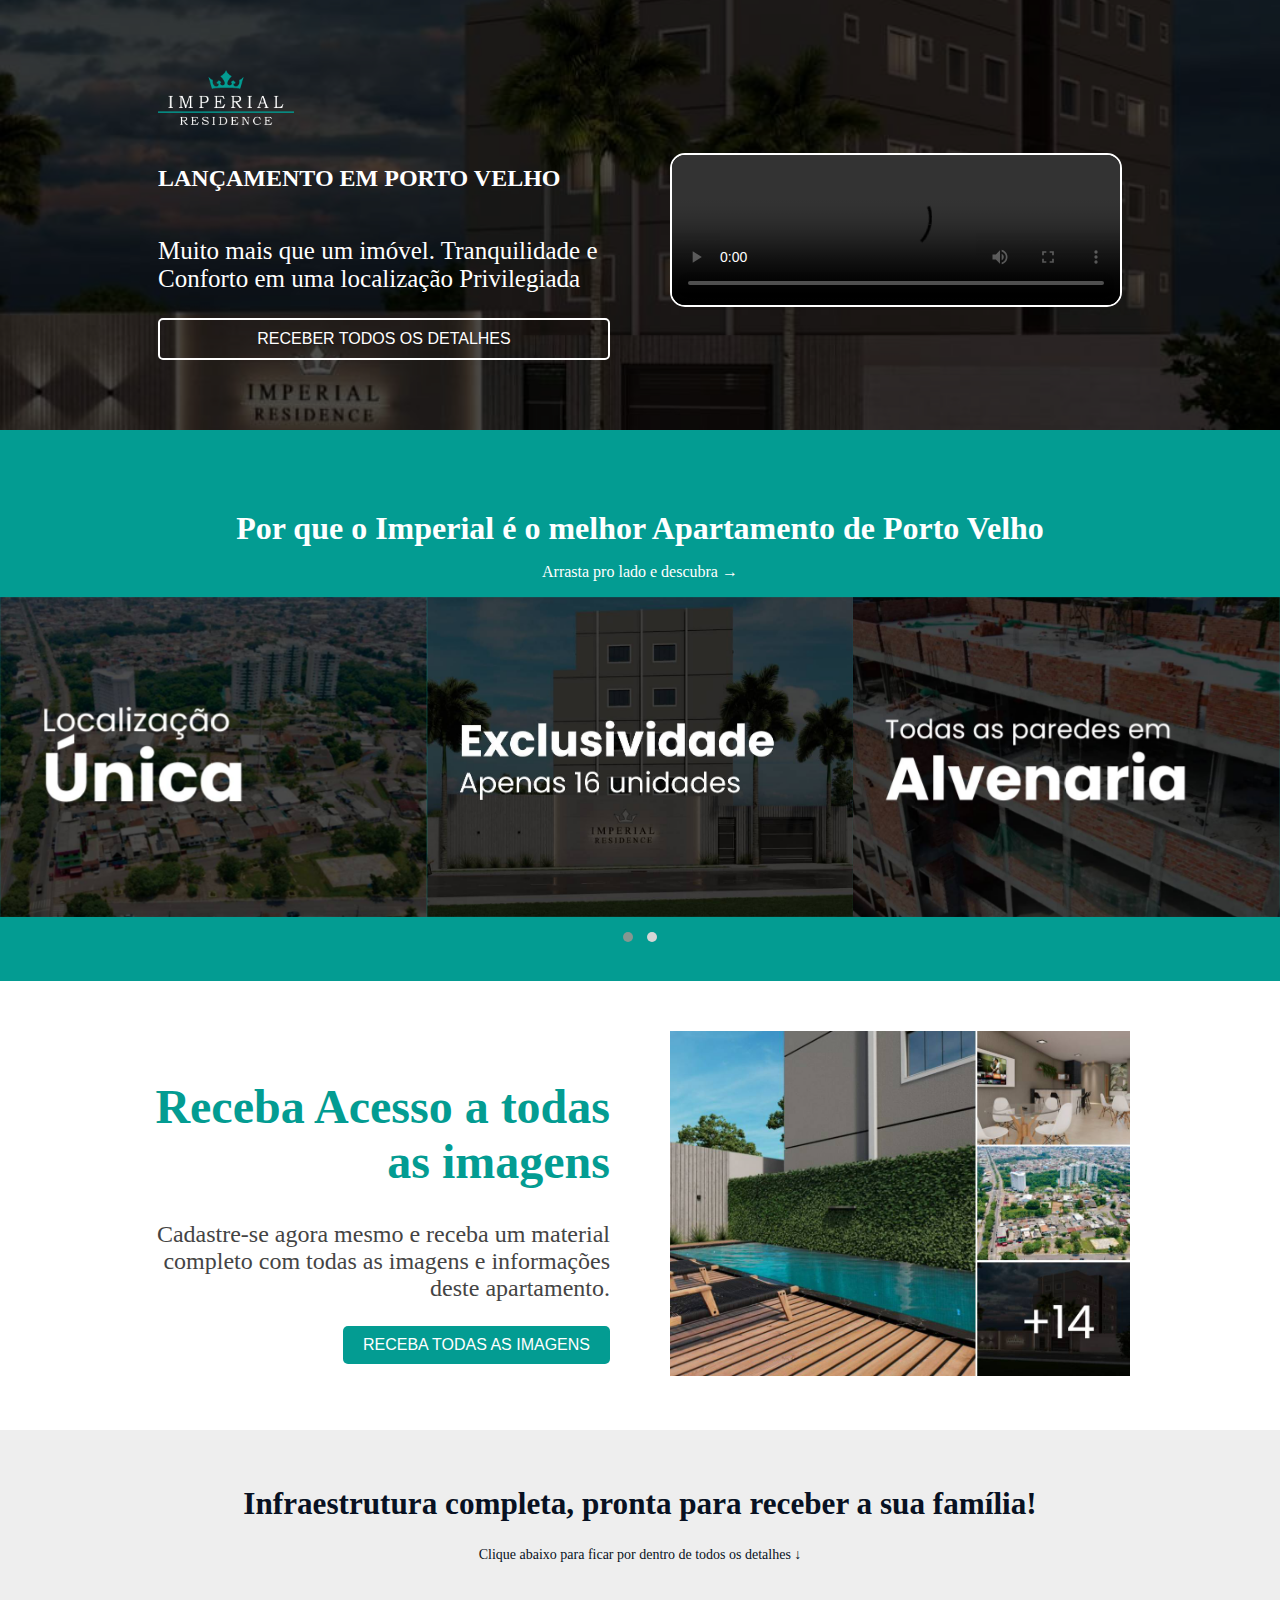
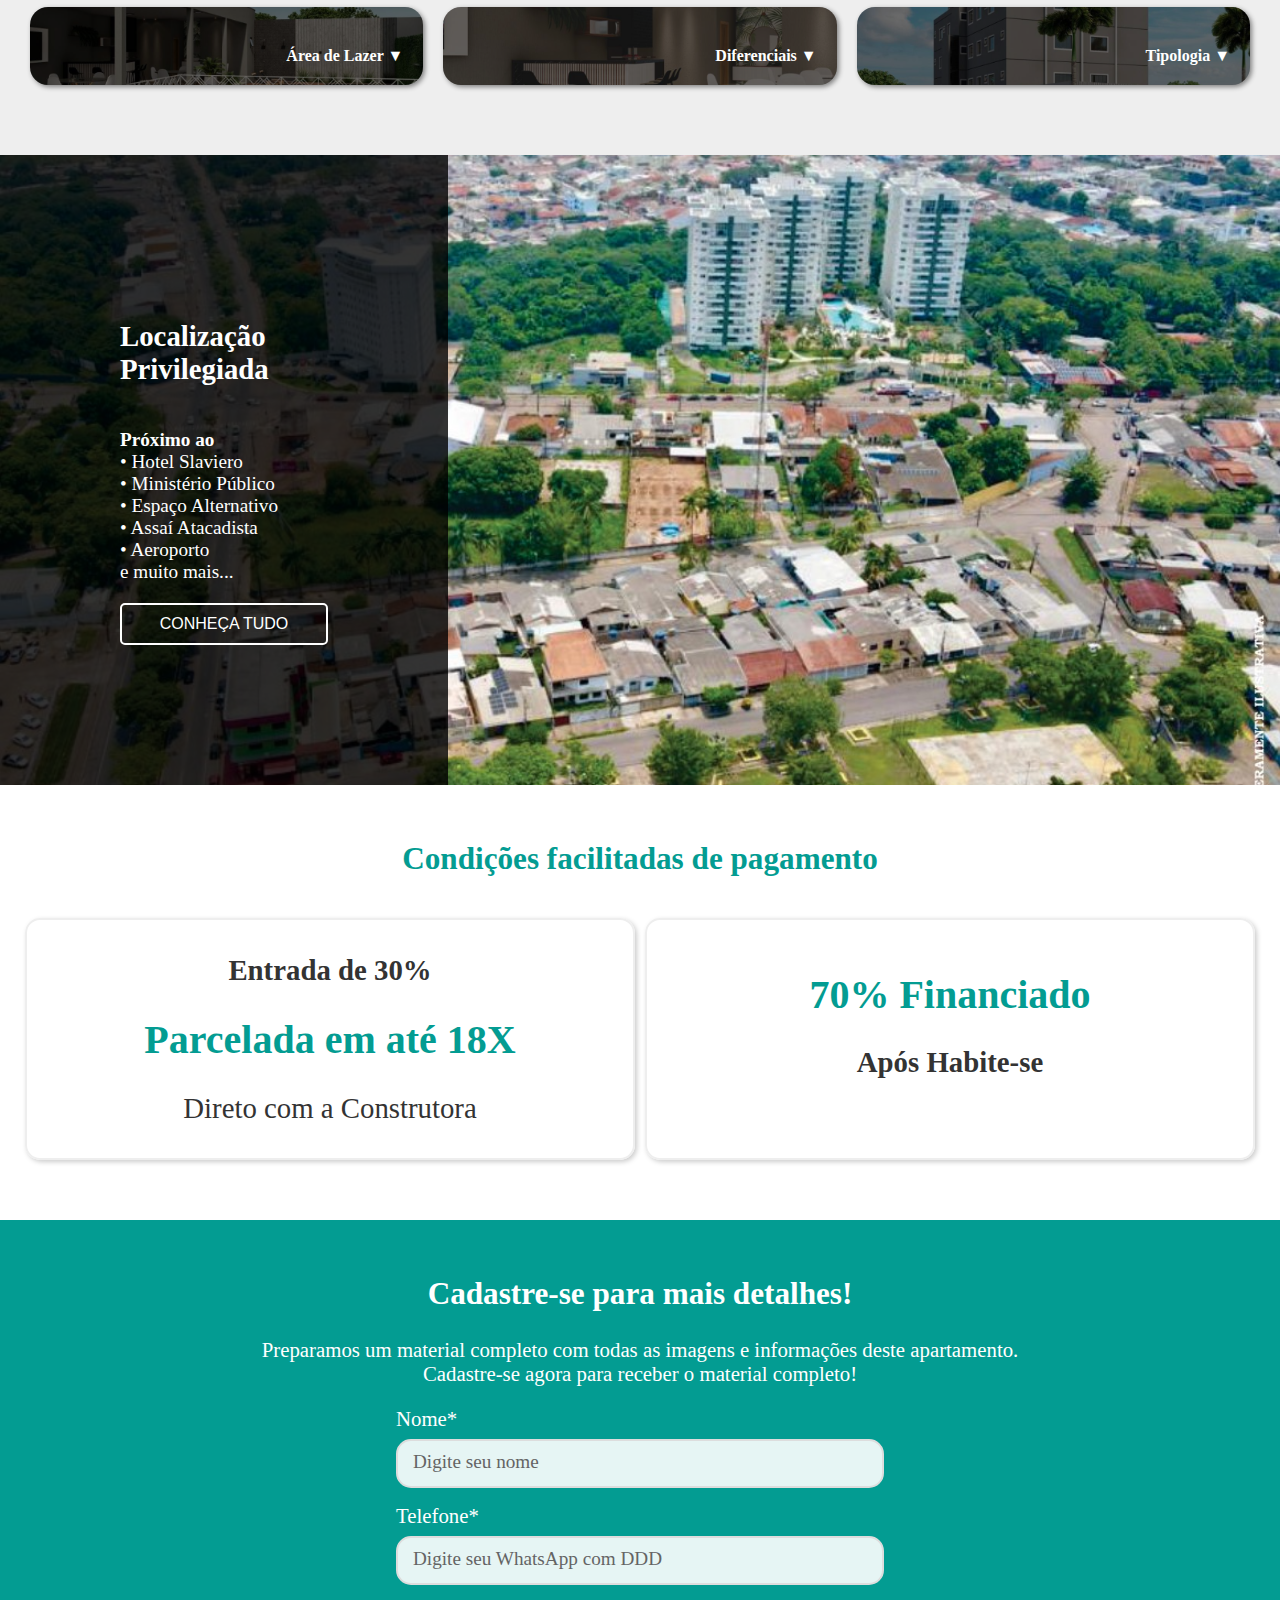
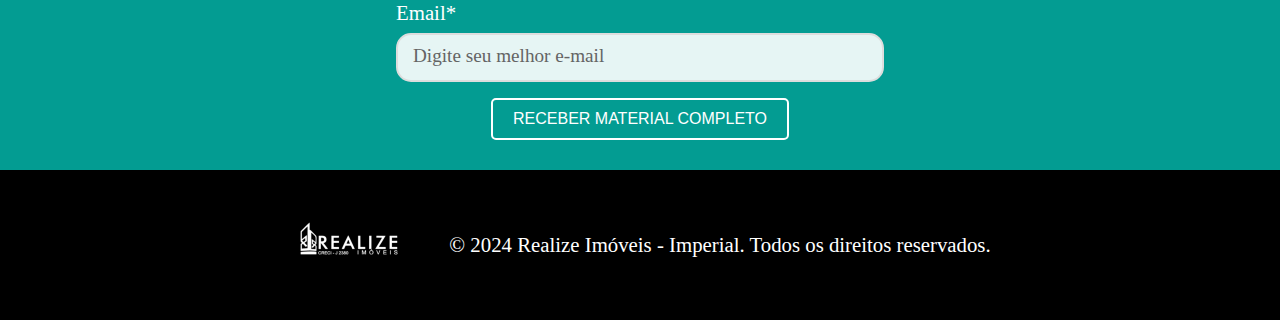
==== index.html @ da7aa7c2 "Add files via upload" ====
<!DOCTYPE html>
<html lang="pt_br">
  <head>
    <title>Realize Imóveis - Imperial</title>
    <meta charset="UTF-8" />
    <meta name="viewport" content="width=device-width" />
    <!--
      Need a visual blank slate?
      Remove all code in `styles.css`!
    -->
    <link rel="stylesheet" href="styles.css" />
    <script type="module" src="script.js"></script>
    <meta name="viewport" content="width=device-width, initial-scale=1.0">
    <link rel="stylesheet" href="styles.css">
    <link rel="stylesheet" href="https://cdnjs.cloudflare.com/ajax/libs/font-awesome/6.0.0-beta3/css/all.min.css">
    <link rel="stylesheet" href="https://cdnjs.cloudflare.com/ajax/libs/OwlCarousel2/2.3.4/assets/owl.carousel.min.css";>
    <link rel="stylesheet" href="https://cdnjs.cloudflare.com/ajax/libs/OwlCarousel2/2.3.4/assets/owl.theme.default.min.css";>
      <link rel="icon" href="imagens/favicon.png" type="image/png">
      
<!-- Meta Pixel Code -->
<script>
!function(f,b,e,v,n,t,s)
{if(f.fbq)return;n=f.fbq=function(){n.callMethod?
n.callMethod.apply(n,arguments):n.queue.push(arguments)};
if(!f._fbq)f._fbq=n;n.push=n;n.loaded=!0;n.version='2.0';
n.queue=[];t=b.createElement(e);t.async=!0;
t.src=v;s=b.getElementsByTagName(e)[0];
s.parentNode.insertBefore(t,s)}(window, document,'script',
'https://connect.facebook.net/en_US/fbevents.js');
fbq('init', 'PIXEL_ID');
fbq('track', 'PageView');
</script>
<noscript><img height="1" width="1" style="display:none"
src="https://www.facebook.com/tr?id=PIXEL_ID&ev=PageView&noscript=1"
/></noscript>
<!-- End Meta Pixel Code -->


  </head>
  <body>
    <header class="header">
      <div class="headerfundo">
      <div class="headercontent">
        <img class="logo" src="imagens/logo.png">
   <h2 style="font-family: 'calibri'; color: white;">LANÇAMENTO EM PORTO VELHO</h2>
   <p style="font-family: 'calibri'; font-size: 25px; color: white;">Muito mais que um imóvel. Tranquilidade e Conforto em uma localização Privilegiada</p>
   <button id="scrollButton" class="tipo1">RECEBER TODOS OS DETALHES</button>
    </div>
    <div class="headercontent">
      <video controls>
      <source src="imagens/video.mp4" type="video/mp4">
  </video>
    </div>
</div>
    </header>

<!--CARROSSEL DE IMAGENS-->
<section class="diferenciais">
  <h1 style="margin: 0px 30px;">Por que o Imperial é o melhor Apartamento de Porto Velho</h1>
  <p>Arrasta pro lado e descubra →</p>
  <div class="owl-carousel owl-theme">
    <div class="item"><img src="imagens/slide1.jpg" alt="Imagem 1"></div>
    <div class="item"><img src="imagens/slide2.jpg" alt="Imagem 2"></div>
    <div class="item"><img src="imagens/slide3.jpg" alt="Imagem 3"></div>
    <div class="item"><img src="imagens/slide4.jpg" alt="Imagem 4"></div>
    <div class="item"><img src="imagens/slide5.jpg" alt="Imagem 5"></div>
    <div class="item"><img src="imagens/slide6.jpg" alt="Imagem 6"></div>
  </div>
</section>

<script src="https://code.jquery.com/jquery-3.6.0.min.js"></script>
<script src="https://cdnjs.cloudflare.com/ajax/libs/OwlCarousel2/2.3.4/owl.carousel.min.js"></script>
<script>
    $(document).ready(function(){
        $('.owl-carousel').owlCarousel({
            loop: true,
            margin: 0,
            nav: false,
            autoplay: true,
            autoplayTimeout: 3000,
            responsive: {
                0: {
                    items: 1
                },
                600: {
                    items: 2
                },
                1000: {
                    items: 3
                }
            }
        });
    });
</script>
<!--GALERIA COM TEXTO-->
    <section class="colunas" id="galeria">
      <div class="coluna1">
      <h1 style="color: #039C92;">Receba Acesso a todas as imagens</h2>
      <p>Cadastre-se agora mesmo e receba um material completo com todas as imagens e informações deste apartamento.
</p>
      <button id="scrollButton2" class="tipo2">RECEBA TODAS AS IMAGENS</button>
      </div>
      <div class="coluna2">
        <img src="imagens/gallery.jpg">
      </div>
    </section>
    <section class="blocos" id="blocos">
      <h2 style="color: #081122;">Infraestrutura completa, pronta para receber a sua família!</h2>
      <p style="font-size:14px;  padding: 0px 30px; color: #081122;">Clique abaixo para ficar por dentro de todos os detalhes ↓</p>
      <div class="colunas">
        <div class="colunax1">
          <button class="toggle-button" onclick="toggleContent()">Área de Lazer ▼</button>
        <div class="conteudo" id="conteudo">
        <p>
          • Piscina com Cascata<br>
          • Churrasqueira<br>
          • Área de Convivência<br>
        </p>
        </div>
        </div>
        <div class="colunax2">
          <button class="toggle-button2" onclick="toggleContent2()">Diferenciais ▼</button>
          <div class="conteudo2" id="conteudo2">
          <p>
            • Acabamento Superior<br>
            • Porcelanato em todos os Ambientes<br>
            • Iluminação Interna completa 100% em LED<br>
            • Infraestrutura para SPLIT<br>
            • Todas as paredes em Alvenaria<br>
            • Forro de Gesso Rebaixado com Tabica em todos os ambientes do Apartamento<br>
            • Elevador
          </p>
          </div>
        </div>
        <div class="colunax3">
          <button class="toggle-button3" onclick="toggleContent3()">Tipologia ▼</button>
          <div class="conteudo3" id="conteudo3">
          <p><b>• 02 Apartamentos Gardem</b><br>
            de 96,25 m² a 105,68 m²<br>
            02 Quartos sendo 01 Suíte<br>
            Área Externa Privativa<br><br>
            <b>• 12 Apartamentos Tipo</b><br>
            com 74,9 m²<br>
            02 Quartos sendo 01 Suíte<br><br>
            <b>• 02 Apartamentos na Cobertura</b><br>
            com 149,8 m²<br>
            03 Suítes sendo 01 Suíte Master com Closet<br>
            Home Office<br><br>
            • Sala Ampla, Banheiro Social, Cozinha e Área de Serviço.

          </p>
          </div>
          </div>
      </div>
      </div>
    </section>
    
  <section class="map">
    <div class="mapdiv">
    <h2> Localização Privilegiada</h2>
    <p><b>Próximo ao</b><br>
• Hotel Slaviero<br>
• Ministério Público<br>
• Espaço Alternativo<br>
• Assaí Atacadista<br>
• Aeroporto<br>
e muito mais...</p>
    <button id="scrollButton3" class="tipo1">CONHEÇA TUDO</button>
    </div>
  </section>
 <section id="valores">
  <h2 style="color: #039C92; padding: 0px 40px;"> Condições facilitadas de pagamento</h2>
  <div class="valoresdiv">
    <div class="valorescol">
      <p style="padding-bottom: 0px;"><b>Entrada de 30%</b></p>
      <p class="preço" style="font-weight: bold; font-size: 40px; margin: 0px 0px 0px 0px; color: #039C92;">Parcelada em até 18X</p>
      <p>Direto com a Construtora</p>
    </div>
    <div class="valorescol">
      <p class="preço" style="font-weight: bold; font-size: 40px; margin: 0px 0px 0px 0px; color: #039C92;">70% Financiado</p>
      <p><b>Após Habite-se</b></p>
    </div>
 </section>
 </section>
  <section id="cadastro">
    <h2 style="color: white; font-family: 'calibri';">Cadastre-se para mais detalhes!</h2>
    <p style="color: white;">Preparamos um material completo com todas as imagens e informações deste apartamento.<br>
    Cadastre-se agora para receber o material completo!</p>
    <div class="cadastrodiv1">
    <div class="cadastrodiv">
    <form class="SUNFLOWER" action="Obrigado.html">
      <!-- Campo Nome -->
      <label for="nome">Nome*</label>
      <input type="text" id="nome" name="form_fields[name]" required placeholder="Digite seu nome">
  
      <!-- Campo Telefone -->
      <label for="telefone">Telefone*</label>
      <input type="tel" id="telefone" name="form_fields[phone]" pattern="[0-9 ]+" placeholder="Digite seu WhatsApp com DDD
  " required> 
      <!-- Campo Email -->
      <label for="email">Email*</label>
      <input type="email" id="email" name="form_fields[email]" required placeholder="Digite seu melhor e-mail">
  
      <!-- Botão de Envio -->
      <center>
  <button class="tipo1" type="submit">RECEBER MATERIAL COMPLETO</button>
      </center>
    </form>
    </div>
    </div>
  </section>
  <footer>
    <div class="first-section">
        <img src="imagens/imoblogo.png" alt="Logo" style="width: 100px; margin: 30px;">
    </div>
    <div class="second-section">
        &copy; 2024 Realize Imóveis - Imperial. Todos os direitos reservados.
    </div>
</footer>
    <script src="script.js"></script>
    <!-- Start of HubSpot Embed Code -->
<script type="text/javascript" id="hs-script-loader" async defer src="//js.hs-scripts.com/24316432.js"></script>
<!-- End of HubSpot Embed Code -->
  </body>
</html>
---- styles.css ----
* {
  box-sizing: border-box;
}

html, body {
            margin: 0;
            padding: 0;
            width: 100%;
            height: 100%;
            box-sizing: border-box;
        }

body{
color: #444;
text-align: center;
justify-content: center;
align-items: center;
background-color: white;
}

body h1 {
  font-family: 'calibri';
}

body p {
  font-family: 'calibri';
}

.header {
  width: 100%;
  background-image: url(imagens/header.jpg);
  background-size: cover;
  background-position: center;
  display: flex;
  justify-content: center;
  padding: 0px 0px;
  /* Media Query para dispositivos com largura máxima de 768px */
  @media (max-width: 768px) {
        background-size: cover;
        background-repeat: no-repeat;
        background-position: bottom;
        justify-content: flex-start;
        box-sizing: border-box;
        padding: 0px 0px;
        flex-direction: column;
    }
}

.headerfundo {
background-color: rgba(0, 0, 0, 0.5);
padding: 40px 0px;
display: flex;
justify-content: center;
text-align: center;
align-items: center;

@media (max-width: 768px) {
  flex-direction: column;
}
}

.headercontent {
  width: 40%; /* Define a largura do conteúdo do header */
    text-align: left; /* Centraliza o texto dentro do header-content */
    flex-direction: column;
    display: flex;
    padding: 30px;

    @media (max-width: 768px) {
      width: 100%;
      padding: 0px 10%
    }
}

.headercontent video {
  border: 2px solid white;
  border-radius: 15px;
  width: 100%;
  margin-top: 30px;
}

.logo {
  width: 30%; padding-bottom: 20px;

  @media (max-width: 768px){
    width: 50%;
  }
}

.mobileimage {
  display: none;
  @media (max-width: 768px){
    display: block;
    width: 100%;
  }

.item {
  position: relative;
  display: inline-block;
}

.item .diftext {
  position: absolute;
    bottom: 10px; /* Ajuste a posição conforme necessário */
    left: 10px; /* Ajuste a posição conforme necessário */
    background-color: rgba(0, 0, 0, 0.7); /* Fundo semi-transparente */
    color: #fff; /* Cor do texto */
    padding: 5px 10px; /* Espaçamento interno */
}

}


.tipo1 {
  padding: 10px 20px; /* Espaçamento interno do botão */
  font-size: 16px; /* Tamanho da fonte */
  color: white; /* Cor do texto */
  background-color: transparent; /* Fundo transparente */
  border: 2px solid white; /* Borda branca */
  border-radius: 5px; /* Arredonda os cantos do botão */
  cursor: pointer; /* Muda o cursor para indicar que é clicável */
  transition: background-color 0.1s, color 0.1s, padding 0.1s; /* Transição suave para mudanças */
}

.tipo1:hover {
  padding: 12px 22px;
  color: lightgrey;
  border: 2px solid lightgrey;
}

.tipo2 {
  padding: 10px 20px; /* Espaçamento interno do botão */
  font-size: 16px; /* Tamanho da fonte */
  color: white; /* Cor do texto */
  background-color: #039C92; /* Fundo transparente */
  border-radius: 5px; /* Arredonda os cantos do botão */
  cursor: pointer; /* Muda o cursor para indicar que é clicável */
  transition: background-color 0.1s, color 0.1s, padding 0.1s; /* Transição suave para mudanças */
  border: none;
}

.tipo2:hover {
  padding: 12px 22px;
}

.diferenciais {
  background-color: #039C92;
  padding: 80px 0px 30px 0px;
  color: white;
}

.colunas {
  display: flex;
  justify-content: space-around;
  align-items: center;
  text-align: center;
  padding: 20px;
  flex: 1;

  @media (max-width: 768px) {
    flex-direction: column;
  }
}

.coluna1 {
  font-family: 'calibri';
  text-align: right;
  flex: 1;
  margin: 10px;
  padding: 20px 20px 20px 120px;
  max-height: 100%; /* Limita a altura máxima à altura do contêiner pai */
  font-size: 1.5rem;


  @media (max-width: 768px) {
    width: 100%;
    Padding: 20px;
    text-align: left;
  }
}

@media (max-width: 768px) {
  .coluna1 h1 {
    text-align: left;
  }

  .coluna1 p {
  text-align: justify;
  }
}
.coluna1 h2{
  text-align: right;
}

.coluna2 {
  font-family: 'calibri';
  text-align: left;
  flex: 1;
  margin: 10px;
  padding: 20px 120px 20px 20px;
  max-height: 100%; /* Limita a altura máxima à altura do contêiner pai */

  @media (max-width: 768px) {
    width: 100%;
    padding: 0px;
  }
}

.coluna2 img {
  width: 100%;

  @media (max-width: 768px) {
    width: 100%;
  }
}

/*BLOCOS DAS INFORMAÇÕES DO IMÓVEL*/

.blocos {
  background-color: #eee;
  padding: 30px 0px 40px 0px;
  margin: 0px;
  font-size: 1.3rem;
}

.blocos h2 {
  font-family: 'calibri';
}

.blocos button {
  width: 100%;
  padding: 20px;
  text-align: right;
}

.blocos p {
  padding: 20px;
}

.colunax1 {
  background-image: url(imagens/lzr.jpg);
  background-size: cover; /* Ajusta a imagem para cobrir a seção inteira */
  background-position: center; /* Centraliza a imagem */
  background-repeat: no-repeat; /* Evita que a imagem se repita */
  font-family: poppins;
  text-align: right;
  flex: 1;
  margin: 10px;
  max-height: 100%;
  border: none;
  border-radius: 18px;
  box-shadow: 2px 2px 5px grey;
  background-color:rgb(120, 120, 120);
  background-blend-mode: multiply;
}

.colunax2 {
  background-image: url(imagens/dif.jpg);
  background-size: cover; /* Ajusta a imagem para cobrir a seção inteira */
  background-position: center; /* Centraliza a imagem */
  background-repeat: no-repeat; /* Evita que a imagem se repita */
  font-family: poppins;
  text-align: right;
  flex: 1;
  margin: 10px;
  max-height: 100%;
  border: none;
  border-radius: 18px;
  box-shadow: 2px 2px 5px grey;
  background-color:rgb(120, 120, 120);
  background-blend-mode: multiply;
}

.colunax3 {
  background-image: url(imagens/apt.jpg);
  background-size: cover; /* Ajusta a imagem para cobrir a seção inteira */
  background-position: center; /* Centraliza a imagem */
  background-repeat: no-repeat; /* Evita que a imagem se repita */
  font-family: poppins;
  text-align: right;
  flex: 1;
  margin: 10px;
  max-height: 100%;
  border: none;
  border-radius: 18px;
  box-shadow: 2px 2px 5px grey;
  background-color:rgb(120, 120, 120);
  background-blend-mode: multiply;
}
/*BLOCO DE CONTEÚDO DA ÁREA DE LAZER*/
.toggle-button {
  background-color: transparent;
  color: #fff;
  font-weight: bold;
  font-size: medium;
  font-family: poppins;
  border: none;
  padding: 0px;
  margin-top: 20px;
  cursor: pointer;
}

.toggle-button:hover {
color: #aaa;}

.conteudo {
  color: #fff;
  margin-top: 20px;
  display: none; /* Inicialmente escondido */
  opacity: 0;
  transition: opacity 0.5s ease;
}

.conteudo.mostrar {
  display: block;
  opacity: 1;
}
/*BLOCO DE CONTEÚDO DOS DIFERENCIAIS*/
.toggle-button2 {
  background-color: transparent;
  color: #fff;
  font-weight: bold;
  font-size: medium;
  font-family: poppins;
  border: none;
  padding: 0px;
  margin-top: 20px;
  cursor: pointer;
}

.toggle-button2:hover {
color: #aaa;}

.conteudo2 {
  color: #fff;
  margin-top: 20px;
  display: none; /* Inicialmente escondido */
  opacity: 0;
  transition: opacity 0.5s ease;
}

.conteudo2.mostrar {
  display: block;
  opacity: 1;
}
/*BLOCO DE CONTEÚDO DOS APARTAMENTOS*/
.toggle-button3 {
  background-color: transparent;
  color: #fff;
  font-weight: bold;
  font-size: medium;
  font-family: poppins;
  border: none;
  padding: 0px;
  margin-top: 20px;
  cursor: pointer;
}

.toggle-button3:hover {
color: #aaa;}

.conteudo3 {
  color: #fff;
  margin-top: 20px;
  display: none; /* Inicialmente escondido */
  opacity: 0;
  transition: opacity 0.5s ease;
}

.conteudo3.mostrar {
  display: block;
  opacity: 1;
}

@media (max-width: 768px) {
  .blocos h2{
    padding: 30px 30px 0px 30px;
  }

  .blocos {
    padding: 0px 10px 40px 10px;
  }
  
  .colunax1 {
    background-image: url(imagens/lzr.jpg);
    background-size: cover; /* Ajusta a imagem para cobrir a seção inteira */
    background-position: center; /* Centraliza a imagem */
    background-repeat: no-repeat; /* Evita que a imagem se repita */
    font-family: poppins;
    text-align: right;
    flex: 1;
    margin: 10px 0px;
    padding: 20px 20px 20px 120px;
    max-height: 100%;
    border: none;
    border-radius: 18px;
    box-shadow: 2px 2px 5px grey;
    background-color:rgb(120, 120, 120);
    background-blend-mode: multiply;
    width: 100%;
  }
  
  .colunax2 {
    background-image: url(imagens/dif.jpg);
    background-size: cover; /* Ajusta a imagem para cobrir a seção inteira */
    background-position: center; /* Centraliza a imagem */
    background-repeat: no-repeat; /* Evita que a imagem se repita */
    font-family: poppins;
    text-align: right;
    flex: 1;
    margin: 10px 0px;
    padding: 20px 20px 20px 120px;
    max-height: 100%;
    border: none;
    border-radius: 18px;
    box-shadow: 2px 2px 5px grey;
    background-color:rgb(120, 120, 120);
    background-blend-mode: multiply;
    width: 100%;
  }
  
  .colunax3 {
    background-image: url(imagens/apt.jpg);
    background-size: cover; /* Ajusta a imagem para cobrir a seção inteira */
    background-position: center; /* Centraliza a imagem */
    background-repeat: no-repeat; /* Evita que a imagem se repita */
    font-family: poppins;
    text-align: right;
    flex: 1;
    margin: 10px 0px;
    padding: 20px 20px 20px 120px;
    max-height: 100%;
    width: 100%;
    border: none;
    border-radius: 18px;
    box-shadow: 2px 2px 5px grey;
    background-color:rgb(120, 120, 120);
    background-blend-mode: multiply;
  }

}

/*SESSÃO DA LOCALIZAÇÃO*/

.map {
  font-family: 'calibri';
  background-image: url(imagens/map.jpg);
  background-size: cover; /* Ajusta a imagem para cobrir a seção inteira */
  background-position: center; /* Centraliza a imagem */
  background-repeat: no-repeat; /* Evita que a imagem se repita */
  color: white; /* Define a cor do texto como branca para contraste */
  height: 70%;
  align-items: left;
  justify-content: left;
  text-align: left;
  padding: 0px;
}

.mapdiv {
  background-color: rgba(0, 0, 0, 0.8);
  width: 35%;
  height: 100%;
  padding: 30px 120px;
  font-size: 1.2rem;
  justify-content: center;
  display: flex;
  flex-direction: column;

  @media (max-width: 768px) {
    width: 100%;
    background-color: rgba(0, 0, 0, 0.7);
    padding: 10px 30px;
    font-size: 1.4rem;
  }
}

/*colunas valores*/
#valores {
  font-family: 'calibri';
  padding: 30px 0px;
  font-size: 1.3rem;
}
.valoresdiv {
  font-family: 'calibri';
  display: flex;
  flex-wrap: wrap;
  gap: 10px; /* Espaçamento entre as colunas */
  margin: 10px;
  padding: 15px;

  @media (max-width: 768px) {
    flex-direction: column;
  }
}

.valorescol {
  background-color: transparent;
  color: #333;
  padding: 5px;
  flex: 1 1 calc(20% - 20px); /* Para 5 colunas no desktop */
  box-sizing: border-box;
  margin-bottom: 5px;
  border-top: none;
  font-size: 1.8rem;
  border: 2px solid #eee;
  box-shadow: 2px 2px 5px #ccc;
  border-radius: 15px;
  display: flex;
  flex-direction: column;
  justify-content: center;

  @media (max-width: 768px) {
    width: 100%;
  }
}

/*FORMULÁRIO*/
#cadastro {
  font-size: 1.3rem;
  background-color: #039C92;
  padding: 30px;
  text-align: center;
  align-items: center;
  justify-content: center;

  @media (max-width: 768px) {
    font-size: 1.4rem;
  }
}

.cadastrodiv1 {
  text-align: center;
  align-items: center;
  justify-content: center;
  display: flex;
}

.cadastrodiv {
  width: 40%;
  text-align: left;

  @media (max-width: 768px) {
    width: 100%;
    font-size: 1.4rem;
  }
}

footer {
  background-color: #000;
  color: #fff;
  padding: 20px 0;
  text-align: center;
  display: flex;
  align-items: center;
  text-align: center;
  justify-content: center;
}

form{
justify-content: center;
align-items:center;
}

label {
      display: block;
      margin-bottom: 8px;
      color: #fff;
font-family: 'calibri';
    }

    input {
      width: 100%;
background-color:rgba(255, 255, 255, 0.9);
      padding: 15px;
      margin-bottom: 16px;
      box-sizing: border-box;
border-radius:15px;
border:solid 2px #ddd;
    }

input::placeholder{
color:rgb(100, 100, 100);
font-family: 'calibri';
font-size: 1.2rem;
}

small {
      display: block;
      margin-top: 5px;
      color: #777;
    }

/* Estilo para a primeira seção do footer */
.first-section {
    display: flex;
    align-items: center;
    justify-content: center;
    margin-bottom: 10px; /* Espaçamento entre as seções */
}

.first-section img {
    width: 50px; /* Tamanho da logo */
    height: auto; /* Mantém a proporção */
    margin-right: 10px; /* Espaçamento à direita da logo */
}

/* Estilo para a segunda seção do footer */
footer {
  
  font-family: 'calibri';

  @media (max-width: 768px) {
    flex-direction: column;
  }
}

.second-section {
  font-size: 1.3rem;
  padding: 0px 20px;
}

.obrigado {
  font-family: 'calibri';
  display: flex;
  flex-direction: column;
  padding: 30px;
  margin-top: 50px;
  align-items: center;
  text-align: center;
  justify-content: center;
}

.carousel-container {
  position: relative;
  width: 80%;
  max-width: 600px;
  overflow: hidden;
  border-radius: 10px;
  box-shadow: 0 0 10px rgba(0, 0, 0, 0.1);
}

.carousel {
  display: flex;
  transition: transform 0.3s ease-in-out;
}

.carousel-slide {
  min-width: 100%;
  box-sizing: border-box;
}

.carousel-slide img {
  width: 100%;
  border-radius: 10px;
}

.carousel-prev, .carousel-next {
  position: absolute;
  top: 50%;
  transform: translateY(-50%);
  background-color: rgba(0, 0, 0, 0.5);
  border: none;
  color: white;
  padding: 10px;
  cursor: pointer;
  border-radius: 50%;
  z-index: 10;
}

.carousel-prev {
  left: 10px;
}

.carousel-next {
  right: 10px;
}

.carousel-prev:hover, .carousel-next:hover {
  background-color: rgba(0, 0, 0, 0.8);
}
---- styles.css ----
* {
  box-sizing: border-box;
}

html, body {
            margin: 0;
            padding: 0;
            width: 100%;
            height: 100%;
            box-sizing: border-box;
        }

body{
color: #444;
text-align: center;
justify-content: center;
align-items: center;
background-color: white;
}

body h1 {
  font-family: 'calibri';
}

body p {
  font-family: 'calibri';
}

.header {
  width: 100%;
  background-image: url(imagens/header.jpg);
  background-size: cover;
  background-position: center;
  display: flex;
  justify-content: center;
  padding: 0px 0px;
  /* Media Query para dispositivos com largura máxima de 768px */
  @media (max-width: 768px) {
        background-size: cover;
        background-repeat: no-repeat;
        background-position: bottom;
        justify-content: flex-start;
        box-sizing: border-box;
        padding: 0px 0px;
        flex-direction: column;
    }
}

.headerfundo {
background-color: rgba(0, 0, 0, 0.5);
padding: 40px 0px;
display: flex;
justify-content: center;
text-align: center;
align-items: center;

@media (max-width: 768px) {
  flex-direction: column;
}
}

.headercontent {
  width: 40%; /* Define a largura do conteúdo do header */
    text-align: left; /* Centraliza o texto dentro do header-content */
    flex-direction: column;
    display: flex;
    padding: 30px;

    @media (max-width: 768px) {
      width: 100%;
      padding: 0px 10%
    }
}

.headercontent video {
  border: 2px solid white;
  border-radius: 15px;
  width: 100%;
  margin-top: 30px;
}

.logo {
  width: 30%; padding-bottom: 20px;

  @media (max-width: 768px){
    width: 50%;
  }
}

.mobileimage {
  display: none;
  @media (max-width: 768px){
    display: block;
    width: 100%;
  }

.item {
  position: relative;
  display: inline-block;
}

.item .diftext {
  position: absolute;
    bottom: 10px; /* Ajuste a posição conforme necessário */
    left: 10px; /* Ajuste a posição conforme necessário */
    background-color: rgba(0, 0, 0, 0.7); /* Fundo semi-transparente */
    color: #fff; /* Cor do texto */
    padding: 5px 10px; /* Espaçamento interno */
}

}


.tipo1 {
  padding: 10px 20px; /* Espaçamento interno do botão */
  font-size: 16px; /* Tamanho da fonte */
  color: white; /* Cor do texto */
  background-color: transparent; /* Fundo transparente */
  border: 2px solid white; /* Borda branca */
  border-radius: 5px; /* Arredonda os cantos do botão */
  cursor: pointer; /* Muda o cursor para indicar que é clicável */
  transition: background-color 0.1s, color 0.1s, padding 0.1s; /* Transição suave para mudanças */
}

.tipo1:hover {
  padding: 12px 22px;
  color: lightgrey;
  border: 2px solid lightgrey;
}

.tipo2 {
  padding: 10px 20px; /* Espaçamento interno do botão */
  font-size: 16px; /* Tamanho da fonte */
  color: white; /* Cor do texto */
  background-color: #039C92; /* Fundo transparente */
  border-radius: 5px; /* Arredonda os cantos do botão */
  cursor: pointer; /* Muda o cursor para indicar que é clicável */
  transition: background-color 0.1s, color 0.1s, padding 0.1s; /* Transição suave para mudanças */
  border: none;
}

.tipo2:hover {
  padding: 12px 22px;
}

.diferenciais {
  background-color: #039C92;
  padding: 80px 0px 30px 0px;
  color: white;
}

.colunas {
  display: flex;
  justify-content: space-around;
  align-items: center;
  text-align: center;
  padding: 20px;
  flex: 1;

  @media (max-width: 768px) {
    flex-direction: column;
  }
}

.coluna1 {
  font-family: 'calibri';
  text-align: right;
  flex: 1;
  margin: 10px;
  padding: 20px 20px 20px 120px;
  max-height: 100%; /* Limita a altura máxima à altura do contêiner pai */
  font-size: 1.5rem;


  @media (max-width: 768px) {
    width: 100%;
    Padding: 20px;
    text-align: left;
  }
}

@media (max-width: 768px) {
  .coluna1 h1 {
    text-align: left;
  }

  .coluna1 p {
  text-align: justify;
  }
}
.coluna1 h2{
  text-align: right;
}

.coluna2 {
  font-family: 'calibri';
  text-align: left;
  flex: 1;
  margin: 10px;
  padding: 20px 120px 20px 20px;
  max-height: 100%; /* Limita a altura máxima à altura do contêiner pai */

  @media (max-width: 768px) {
    width: 100%;
    padding: 0px;
  }
}

.coluna2 img {
  width: 100%;

  @media (max-width: 768px) {
    width: 100%;
  }
}

/*BLOCOS DAS INFORMAÇÕES DO IMÓVEL*/

.blocos {
  background-color: #eee;
  padding: 30px 0px 40px 0px;
  margin: 0px;
  font-size: 1.3rem;
}

.blocos h2 {
  font-family: 'calibri';
}

.blocos button {
  width: 100%;
  padding: 20px;
  text-align: right;
}

.blocos p {
  padding: 20px;
}

.colunax1 {
  background-image: url(imagens/lzr.jpg);
  background-size: cover; /* Ajusta a imagem para cobrir a seção inteira */
  background-position: center; /* Centraliza a imagem */
  background-repeat: no-repeat; /* Evita que a imagem se repita */
  font-family: poppins;
  text-align: right;
  flex: 1;
  margin: 10px;
  max-height: 100%;
  border: none;
  border-radius: 18px;
  box-shadow: 2px 2px 5px grey;
  background-color:rgb(120, 120, 120);
  background-blend-mode: multiply;
}

.colunax2 {
  background-image: url(imagens/dif.jpg);
  background-size: cover; /* Ajusta a imagem para cobrir a seção inteira */
  background-position: center; /* Centraliza a imagem */
  background-repeat: no-repeat; /* Evita que a imagem se repita */
  font-family: poppins;
  text-align: right;
  flex: 1;
  margin: 10px;
  max-height: 100%;
  border: none;
  border-radius: 18px;
  box-shadow: 2px 2px 5px grey;
  background-color:rgb(120, 120, 120);
  background-blend-mode: multiply;
}

.colunax3 {
  background-image: url(imagens/apt.jpg);
  background-size: cover; /* Ajusta a imagem para cobrir a seção inteira */
  background-position: center; /* Centraliza a imagem */
  background-repeat: no-repeat; /* Evita que a imagem se repita */
  font-family: poppins;
  text-align: right;
  flex: 1;
  margin: 10px;
  max-height: 100%;
  border: none;
  border-radius: 18px;
  box-shadow: 2px 2px 5px grey;
  background-color:rgb(120, 120, 120);
  background-blend-mode: multiply;
}
/*BLOCO DE CONTEÚDO DA ÁREA DE LAZER*/
.toggle-button {
  background-color: transparent;
  color: #fff;
  font-weight: bold;
  font-size: medium;
  font-family: poppins;
  border: none;
  padding: 0px;
  margin-top: 20px;
  cursor: pointer;
}

.toggle-button:hover {
color: #aaa;}

.conteudo {
  color: #fff;
  margin-top: 20px;
  display: none; /* Inicialmente escondido */
  opacity: 0;
  transition: opacity 0.5s ease;
}

.conteudo.mostrar {
  display: block;
  opacity: 1;
}
/*BLOCO DE CONTEÚDO DOS DIFERENCIAIS*/
.toggle-button2 {
  background-color: transparent;
  color: #fff;
  font-weight: bold;
  font-size: medium;
  font-family: poppins;
  border: none;
  padding: 0px;
  margin-top: 20px;
  cursor: pointer;
}

.toggle-button2:hover {
color: #aaa;}

.conteudo2 {
  color: #fff;
  margin-top: 20px;
  display: none; /* Inicialmente escondido */
  opacity: 0;
  transition: opacity 0.5s ease;
}

.conteudo2.mostrar {
  display: block;
  opacity: 1;
}
/*BLOCO DE CONTEÚDO DOS APARTAMENTOS*/
.toggle-button3 {
  background-color: transparent;
  color: #fff;
  font-weight: bold;
  font-size: medium;
  font-family: poppins;
  border: none;
  padding: 0px;
  margin-top: 20px;
  cursor: pointer;
}

.toggle-button3:hover {
color: #aaa;}

.conteudo3 {
  color: #fff;
  margin-top: 20px;
  display: none; /* Inicialmente escondido */
  opacity: 0;
  transition: opacity 0.5s ease;
}

.conteudo3.mostrar {
  display: block;
  opacity: 1;
}

@media (max-width: 768px) {
  .blocos h2{
    padding: 30px 30px 0px 30px;
  }

  .blocos {
    padding: 0px 10px 40px 10px;
  }
  
  .colunax1 {
    background-image: url(imagens/lzr.jpg);
    background-size: cover; /* Ajusta a imagem para cobrir a seção inteira */
    background-position: center; /* Centraliza a imagem */
    background-repeat: no-repeat; /* Evita que a imagem se repita */
    font-family: poppins;
    text-align: right;
    flex: 1;
    margin: 10px 0px;
    padding: 20px 20px 20px 120px;
    max-height: 100%;
    border: none;
    border-radius: 18px;
    box-shadow: 2px 2px 5px grey;
    background-color:rgb(120, 120, 120);
    background-blend-mode: multiply;
    width: 100%;
  }
  
  .colunax2 {
    background-image: url(imagens/dif.jpg);
    background-size: cover; /* Ajusta a imagem para cobrir a seção inteira */
    background-position: center; /* Centraliza a imagem */
    background-repeat: no-repeat; /* Evita que a imagem se repita */
    font-family: poppins;
    text-align: right;
    flex: 1;
    margin: 10px 0px;
    padding: 20px 20px 20px 120px;
    max-height: 100%;
    border: none;
    border-radius: 18px;
    box-shadow: 2px 2px 5px grey;
    background-color:rgb(120, 120, 120);
    background-blend-mode: multiply;
    width: 100%;
  }
  
  .colunax3 {
    background-image: url(imagens/apt.jpg);
    background-size: cover; /* Ajusta a imagem para cobrir a seção inteira */
    background-position: center; /* Centraliza a imagem */
    background-repeat: no-repeat; /* Evita que a imagem se repita */
    font-family: poppins;
    text-align: right;
    flex: 1;
    margin: 10px 0px;
    padding: 20px 20px 20px 120px;
    max-height: 100%;
    width: 100%;
    border: none;
    border-radius: 18px;
    box-shadow: 2px 2px 5px grey;
    background-color:rgb(120, 120, 120);
    background-blend-mode: multiply;
  }

}

/*SESSÃO DA LOCALIZAÇÃO*/

.map {
  font-family: 'calibri';
  background-image: url(imagens/map.jpg);
  background-size: cover; /* Ajusta a imagem para cobrir a seção inteira */
  background-position: center; /* Centraliza a imagem */
  background-repeat: no-repeat; /* Evita que a imagem se repita */
  color: white; /* Define a cor do texto como branca para contraste */
  height: 70%;
  align-items: left;
  justify-content: left;
  text-align: left;
  padding: 0px;
}

.mapdiv {
  background-color: rgba(0, 0, 0, 0.8);
  width: 35%;
  height: 100%;
  padding: 30px 120px;
  font-size: 1.2rem;
  justify-content: center;
  display: flex;
  flex-direction: column;

  @media (max-width: 768px) {
    width: 100%;
    background-color: rgba(0, 0, 0, 0.7);
    padding: 10px 30px;
    font-size: 1.4rem;
  }
}

/*colunas valores*/
#valores {
  font-family: 'calibri';
  padding: 30px 0px;
  font-size: 1.3rem;
}
.valoresdiv {
  font-family: 'calibri';
  display: flex;
  flex-wrap: wrap;
  gap: 10px; /* Espaçamento entre as colunas */
  margin: 10px;
  padding: 15px;

  @media (max-width: 768px) {
    flex-direction: column;
  }
}

.valorescol {
  background-color: transparent;
  color: #333;
  padding: 5px;
  flex: 1 1 calc(20% - 20px); /* Para 5 colunas no desktop */
  box-sizing: border-box;
  margin-bottom: 5px;
  border-top: none;
  font-size: 1.8rem;
  border: 2px solid #eee;
  box-shadow: 2px 2px 5px #ccc;
  border-radius: 15px;
  display: flex;
  flex-direction: column;
  justify-content: center;

  @media (max-width: 768px) {
    width: 100%;
  }
}

/*FORMULÁRIO*/
#cadastro {
  font-size: 1.3rem;
  background-color: #039C92;
  padding: 30px;
  text-align: center;
  align-items: center;
  justify-content: center;

  @media (max-width: 768px) {
    font-size: 1.4rem;
  }
}

.cadastrodiv1 {
  text-align: center;
  align-items: center;
  justify-content: center;
  display: flex;
}

.cadastrodiv {
  width: 40%;
  text-align: left;

  @media (max-width: 768px) {
    width: 100%;
    font-size: 1.4rem;
  }
}

footer {
  background-color: #000;
  color: #fff;
  padding: 20px 0;
  text-align: center;
  display: flex;
  align-items: center;
  text-align: center;
  justify-content: center;
}

form{
justify-content: center;
align-items:center;
}

label {
      display: block;
      margin-bottom: 8px;
      color: #fff;
font-family: 'calibri';
    }

    input {
      width: 100%;
background-color:rgba(255, 255, 255, 0.9);
      padding: 15px;
      margin-bottom: 16px;
      box-sizing: border-box;
border-radius:15px;
border:solid 2px #ddd;
    }

input::placeholder{
color:rgb(100, 100, 100);
font-family: 'calibri';
font-size: 1.2rem;
}

small {
      display: block;
      margin-top: 5px;
      color: #777;
    }

/* Estilo para a primeira seção do footer */
.first-section {
    display: flex;
    align-items: center;
    justify-content: center;
    margin-bottom: 10px; /* Espaçamento entre as seções */
}

.first-section img {
    width: 50px; /* Tamanho da logo */
    height: auto; /* Mantém a proporção */
    margin-right: 10px; /* Espaçamento à direita da logo */
}

/* Estilo para a segunda seção do footer */
footer {
  
  font-family: 'calibri';

  @media (max-width: 768px) {
    flex-direction: column;
  }
}

.second-section {
  font-size: 1.3rem;
  padding: 0px 20px;
}

.obrigado {
  font-family: 'calibri';
  display: flex;
  flex-direction: column;
  padding: 30px;
  margin-top: 50px;
  align-items: center;
  text-align: center;
  justify-content: center;
}

.carousel-container {
  position: relative;
  width: 80%;
  max-width: 600px;
  overflow: hidden;
  border-radius: 10px;
  box-shadow: 0 0 10px rgba(0, 0, 0, 0.1);
}

.carousel {
  display: flex;
  transition: transform 0.3s ease-in-out;
}

.carousel-slide {
  min-width: 100%;
  box-sizing: border-box;
}

.carousel-slide img {
  width: 100%;
  border-radius: 10px;
}

.carousel-prev, .carousel-next {
  position: absolute;
  top: 50%;
  transform: translateY(-50%);
  background-color: rgba(0, 0, 0, 0.5);
  border: none;
  color: white;
  padding: 10px;
  cursor: pointer;
  border-radius: 50%;
  z-index: 10;
}

.carousel-prev {
  left: 10px;
}

.carousel-next {
  right: 10px;
}

.carousel-prev:hover, .carousel-next:hover {
  background-color: rgba(0, 0, 0, 0.8);
}
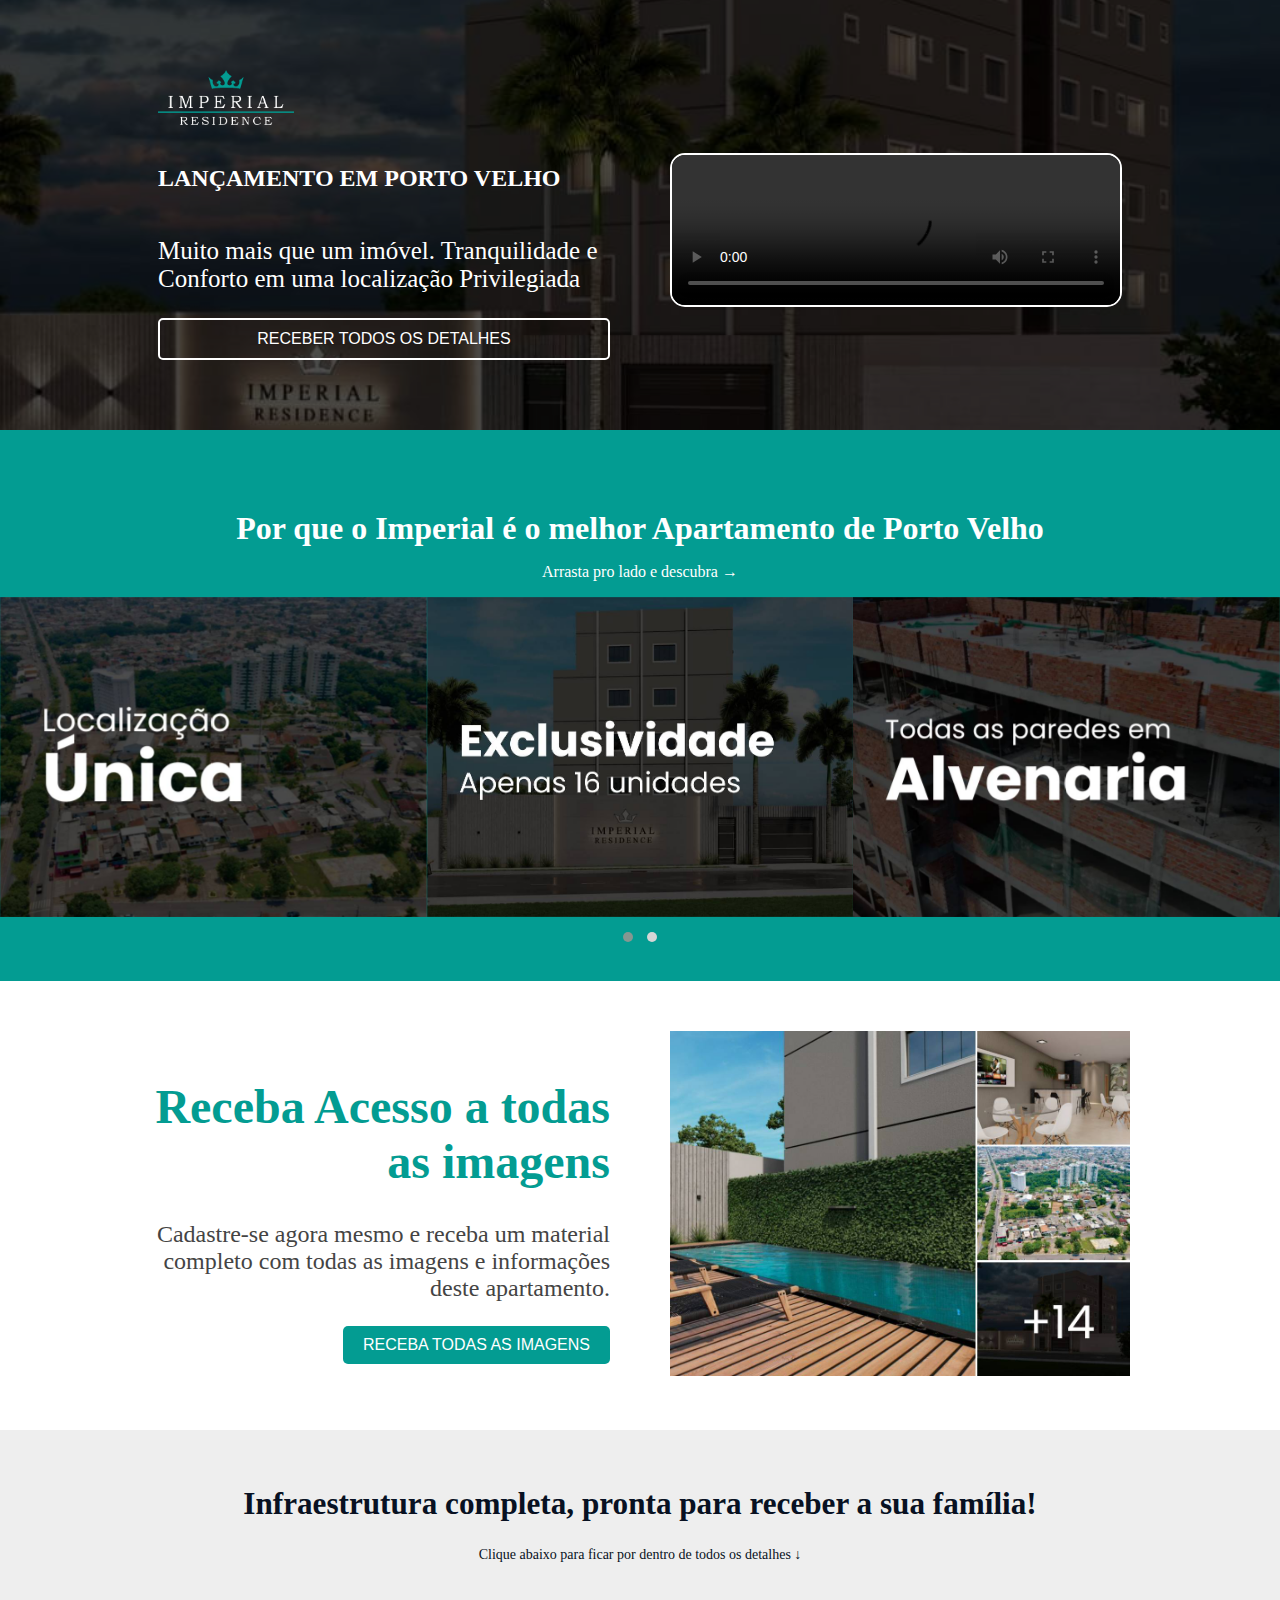
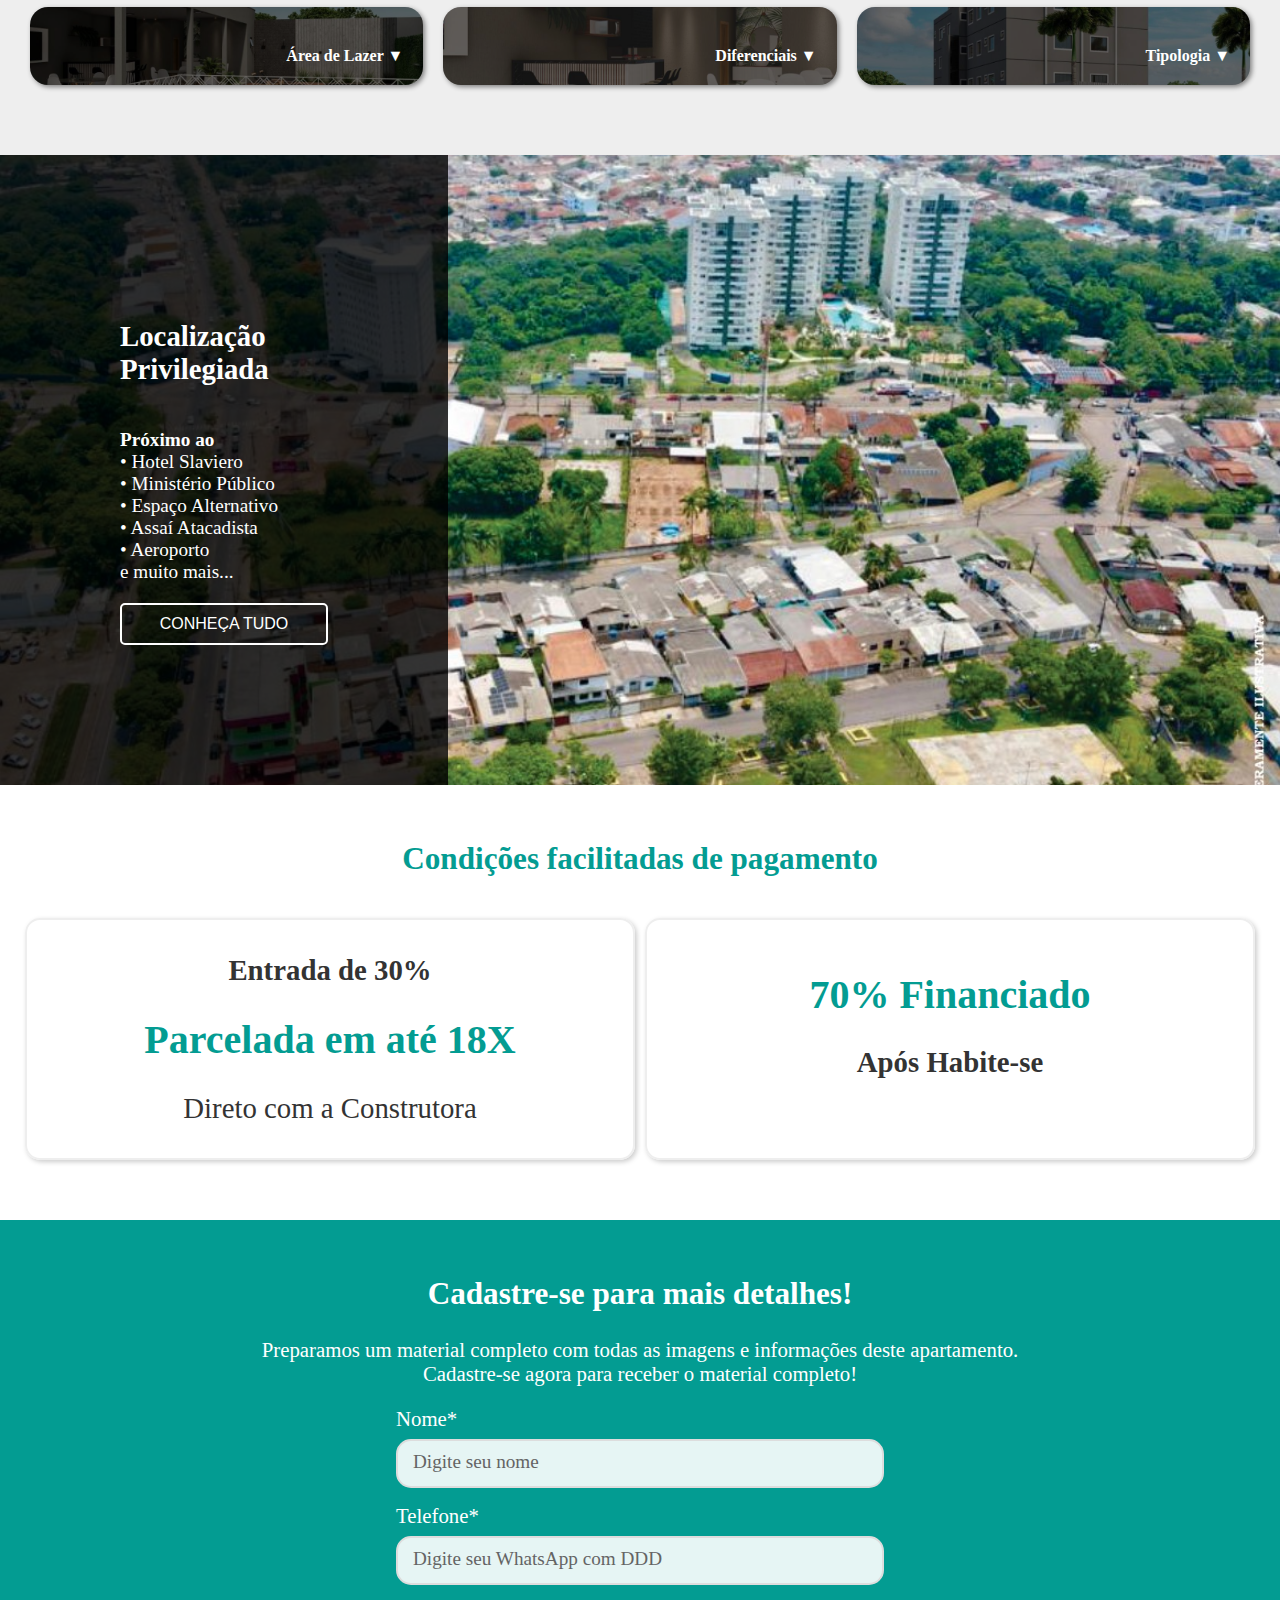
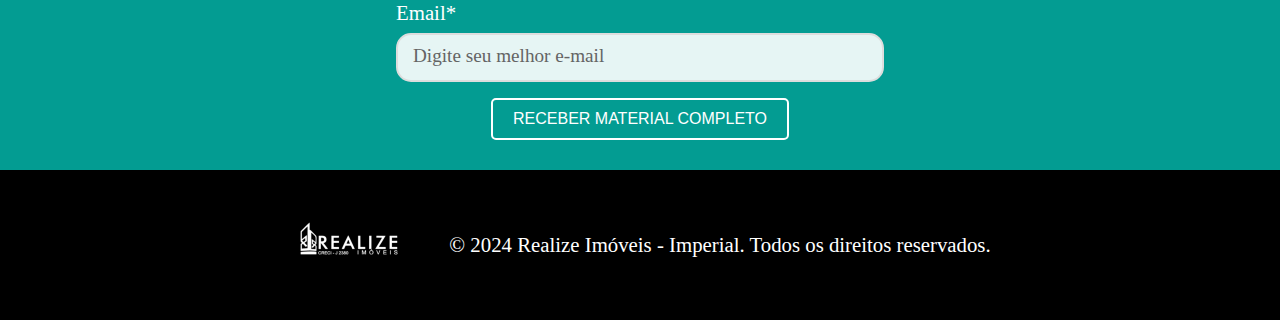
==== commit d6079c3a: "Update index.html" ====
--- a/index.html
+++ b/index.html
@@ -35,6 +35,13 @@
 /></noscript>
 <!-- End Meta Pixel Code -->
 
+    <!-- Open Graph meta tags -->
+<meta property="og:title" content="Imperial - Realize Imóveis">
+<meta property="og:description" content="Tranquilidade e Conforto em uma Localização Privilegiada.">
+<meta property="og:image" content="https://g3midia.github.io/imperial/imagens/lzr.jpg">
+<meta property="og:url" content="https://g3midia.github.io/imperial">
+<meta property="og:type" content="website">
+<meta property="og:site_name" content="Realize Imóveis">
 
   </head>
   <body>
@@ -222,4 +229,4 @@
 <script type="text/javascript" id="hs-script-loader" async defer src="//js.hs-scripts.com/24316432.js"></script>
 <!-- End of HubSpot Embed Code -->
   </body>
-</html>+</html>
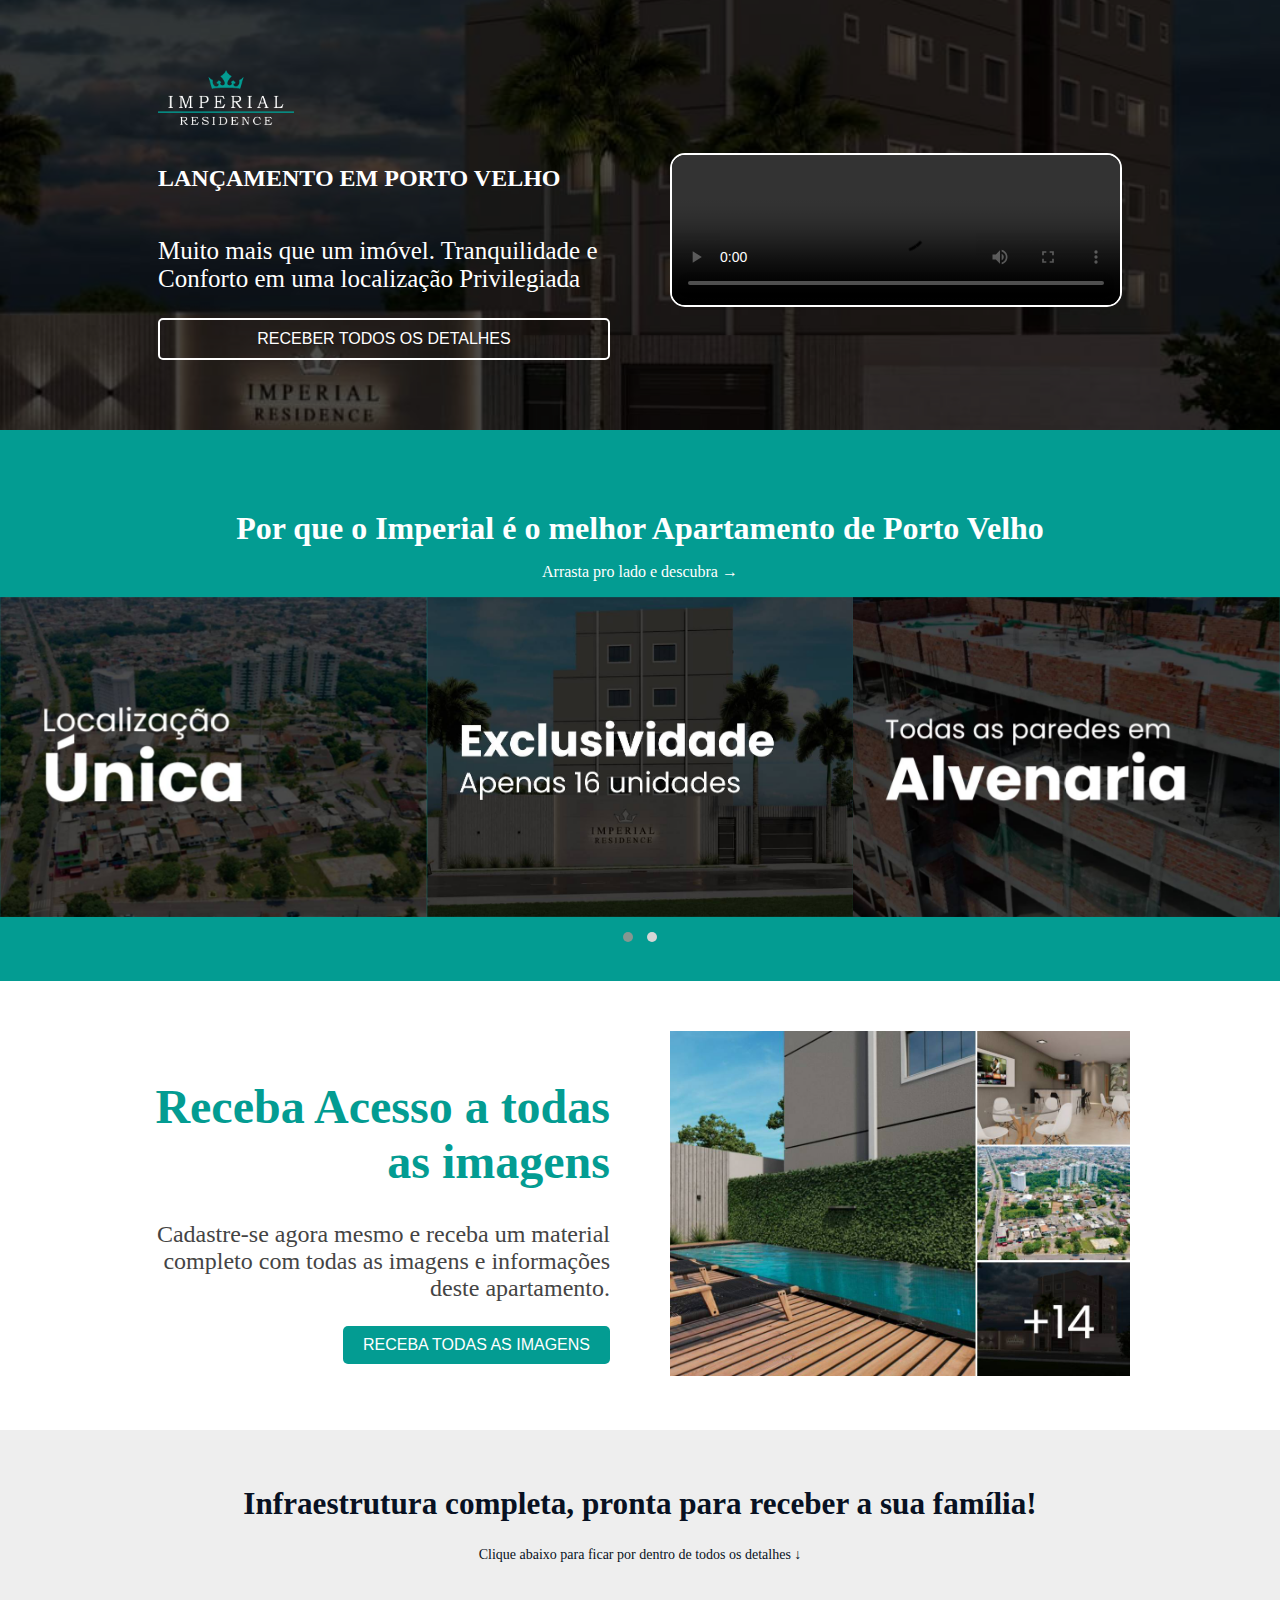
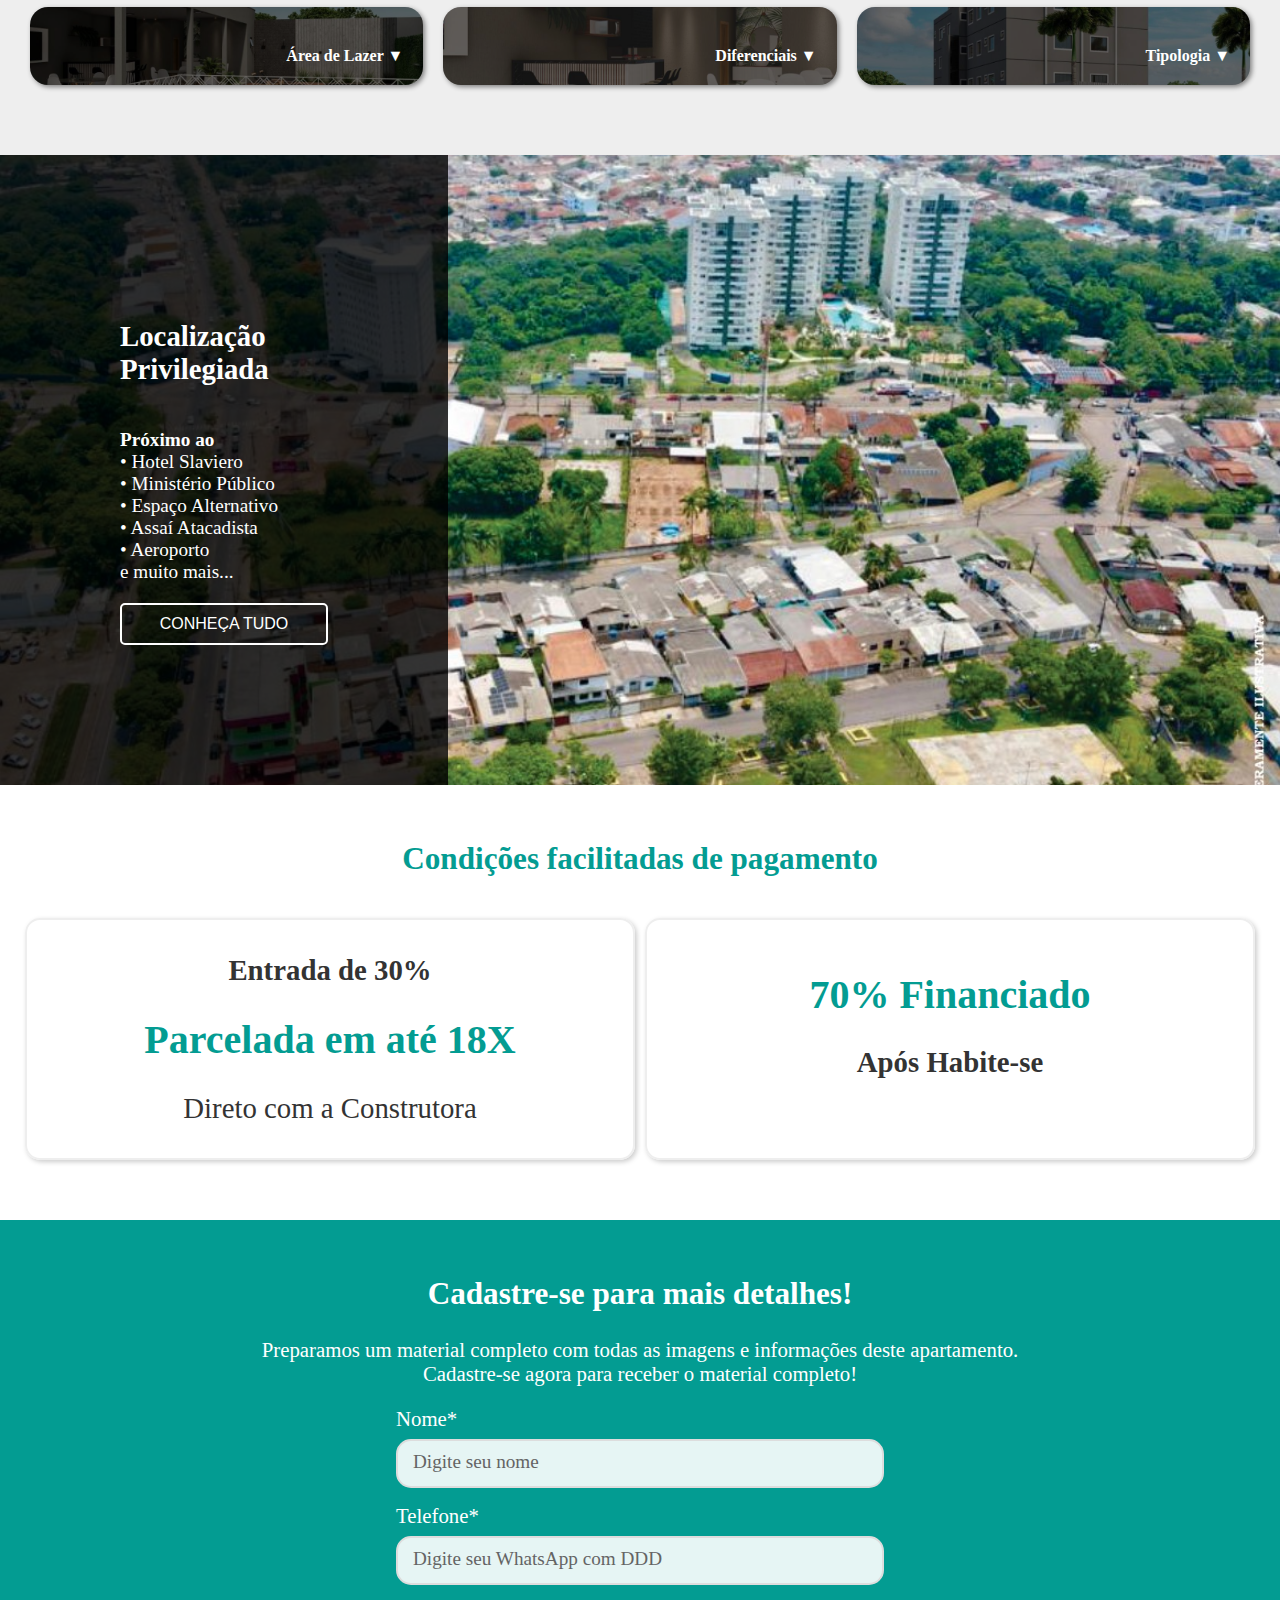
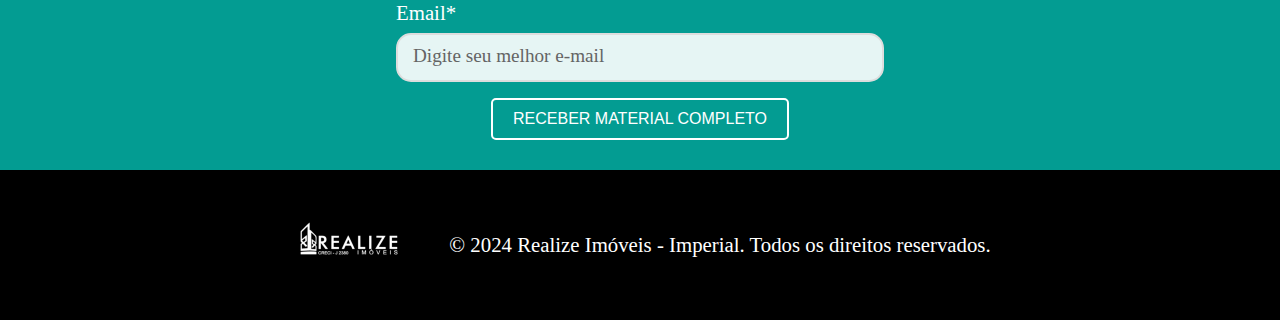
==== commit 04402c88: "Update index.html" ====
--- a/index.html
+++ b/index.html
@@ -195,7 +195,7 @@
     Cadastre-se agora para receber o material completo!</p>
     <div class="cadastrodiv1">
     <div class="cadastrodiv">
-    <form class="SUNFLOWER" action="Obrigado.html">
+    <form class="IMPERIAL" action="Obrigado.html">
       <!-- Campo Nome -->
       <label for="nome">Nome*</label>
       <input type="text" id="nome" name="form_fields[name]" required placeholder="Digite seu nome">
--- a/styles.css
+++ b/styles.css
@@ -54,6 +54,7 @@
 justify-content: center;
 text-align: center;
 align-items: center;
+width: 100%;
 
 @media (max-width: 768px) {
   flex-direction: column;
@@ -678,4 +679,4 @@
 
 .carousel-prev:hover, .carousel-next:hover {
   background-color: rgba(0, 0, 0, 0.8);
-}+}
--- a/styles.css
+++ b/styles.css
@@ -54,6 +54,7 @@
 justify-content: center;
 text-align: center;
 align-items: center;
+width: 100%;
 
 @media (max-width: 768px) {
   flex-direction: column;
@@ -678,4 +679,4 @@
 
 .carousel-prev:hover, .carousel-next:hover {
   background-color: rgba(0, 0, 0, 0.8);
-}+}
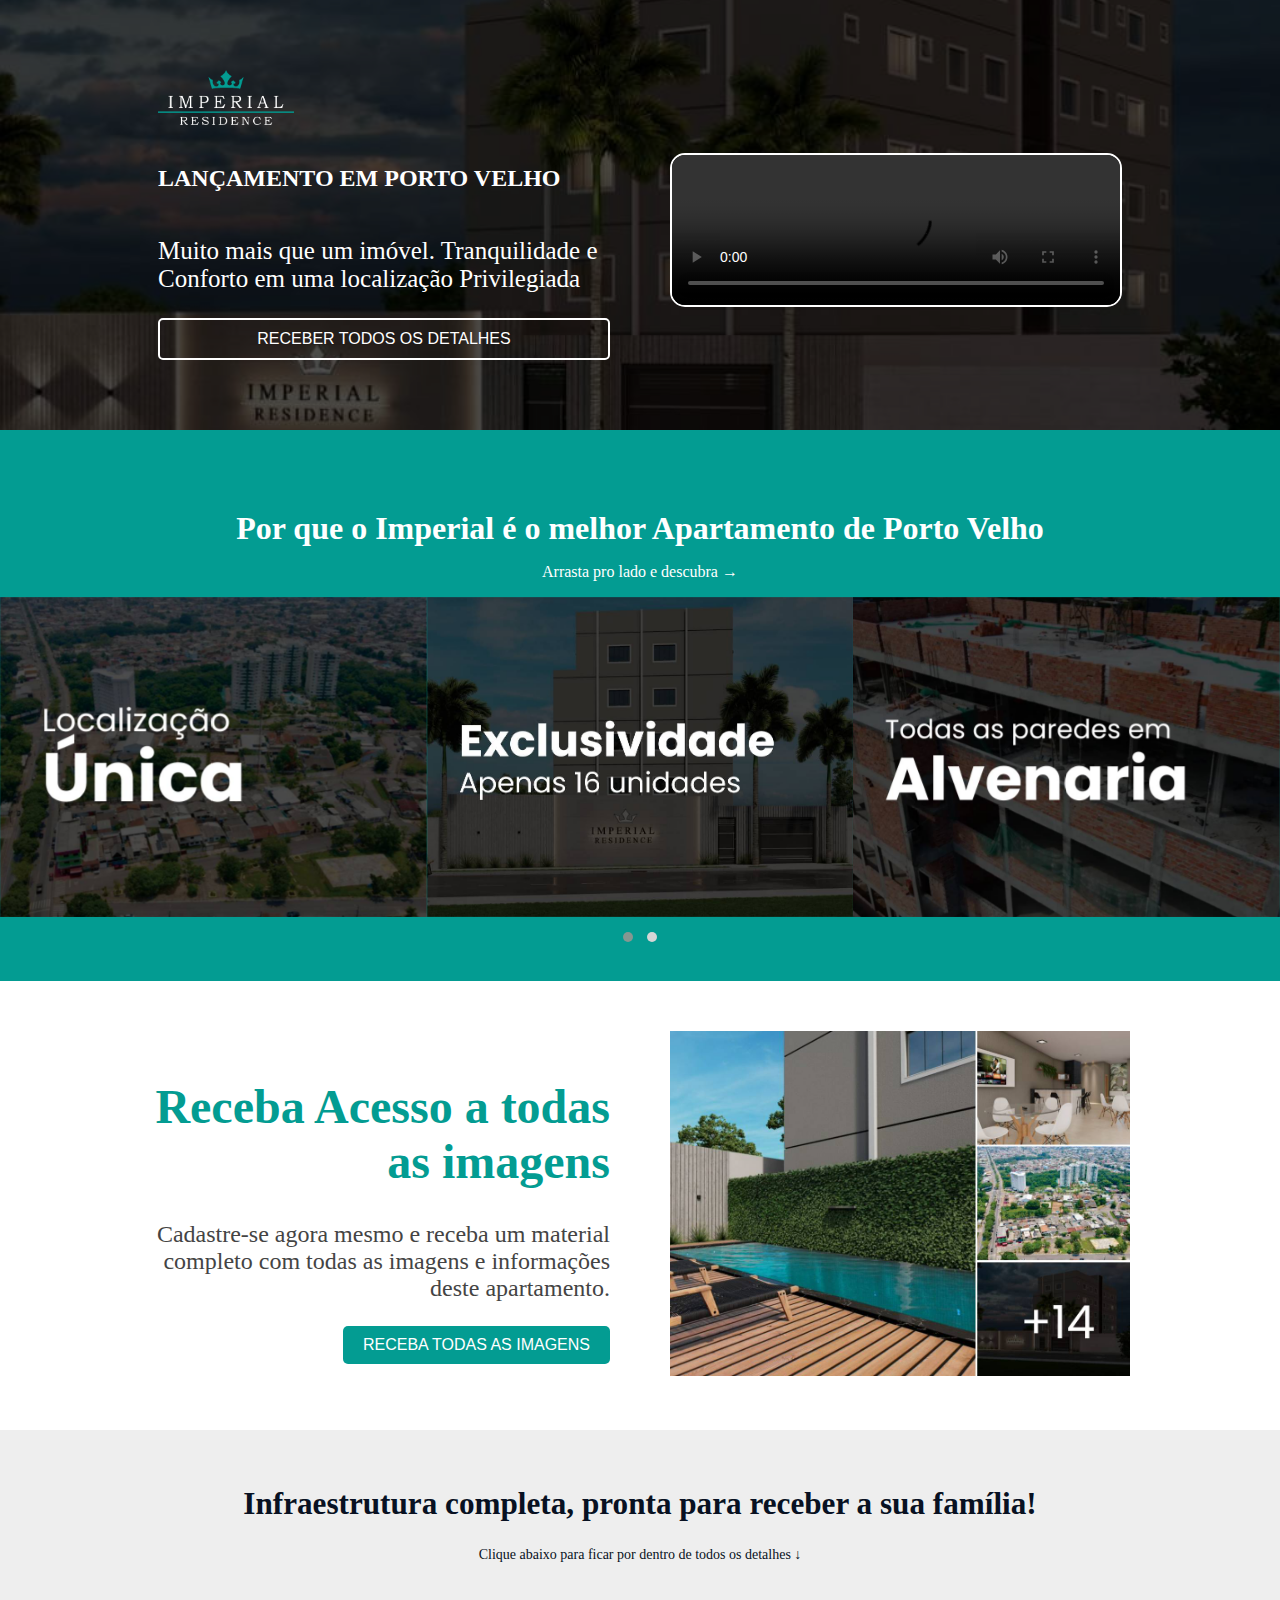
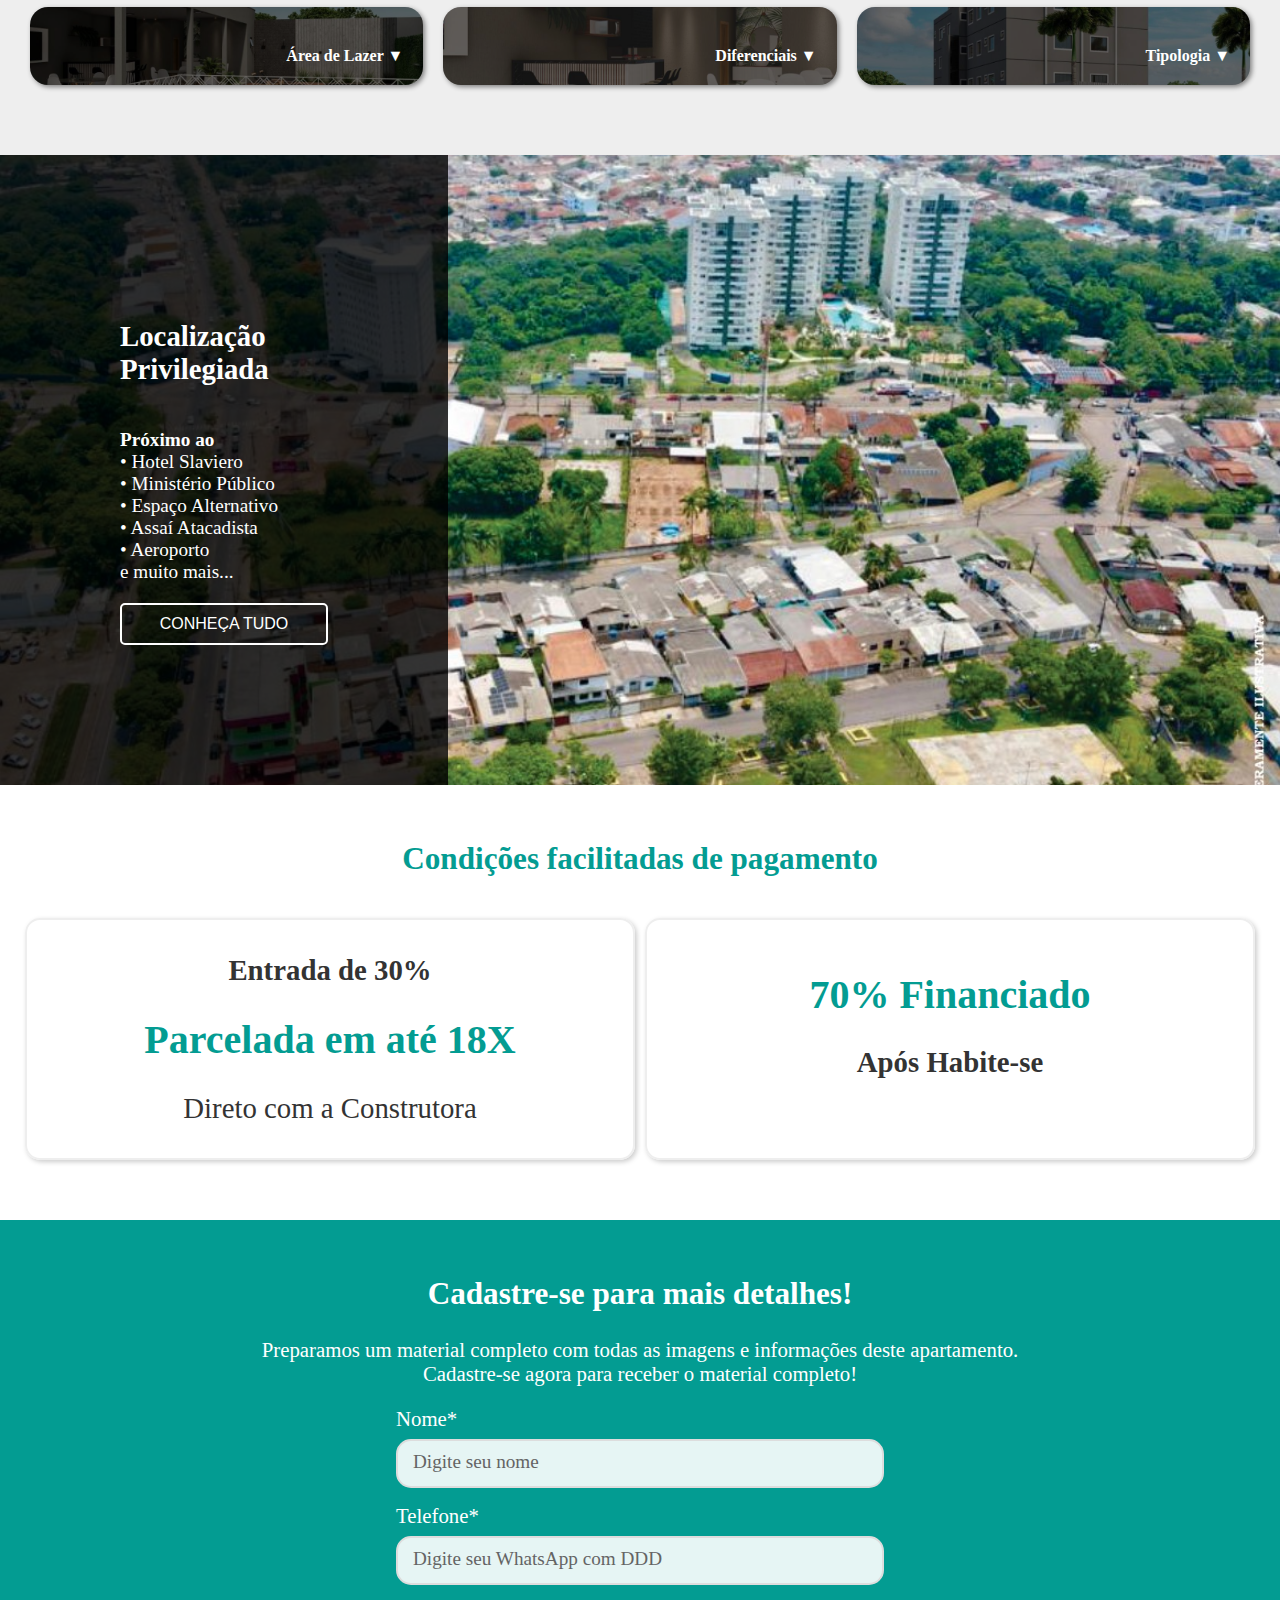
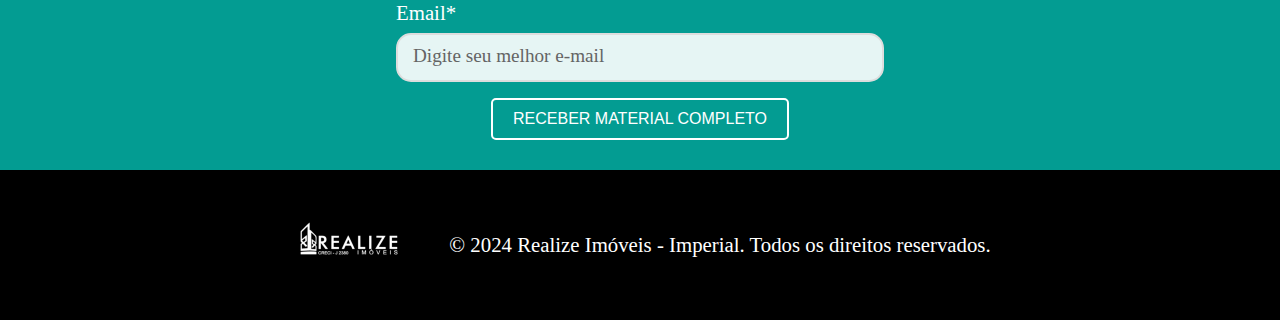
==== commit 2f02c271: "Update index.html" ====
--- a/index.html
+++ b/index.html
@@ -195,7 +195,7 @@
     Cadastre-se agora para receber o material completo!</p>
     <div class="cadastrodiv1">
     <div class="cadastrodiv">
-    <form class="IMPERIAL" action="Obrigado.html">
+    <form id="IMPERIAL" action="obrigado.html">
       <!-- Campo Nome -->
       <label for="nome">Nome*</label>
       <input type="text" id="nome" name="form_fields[name]" required placeholder="Digite seu nome">
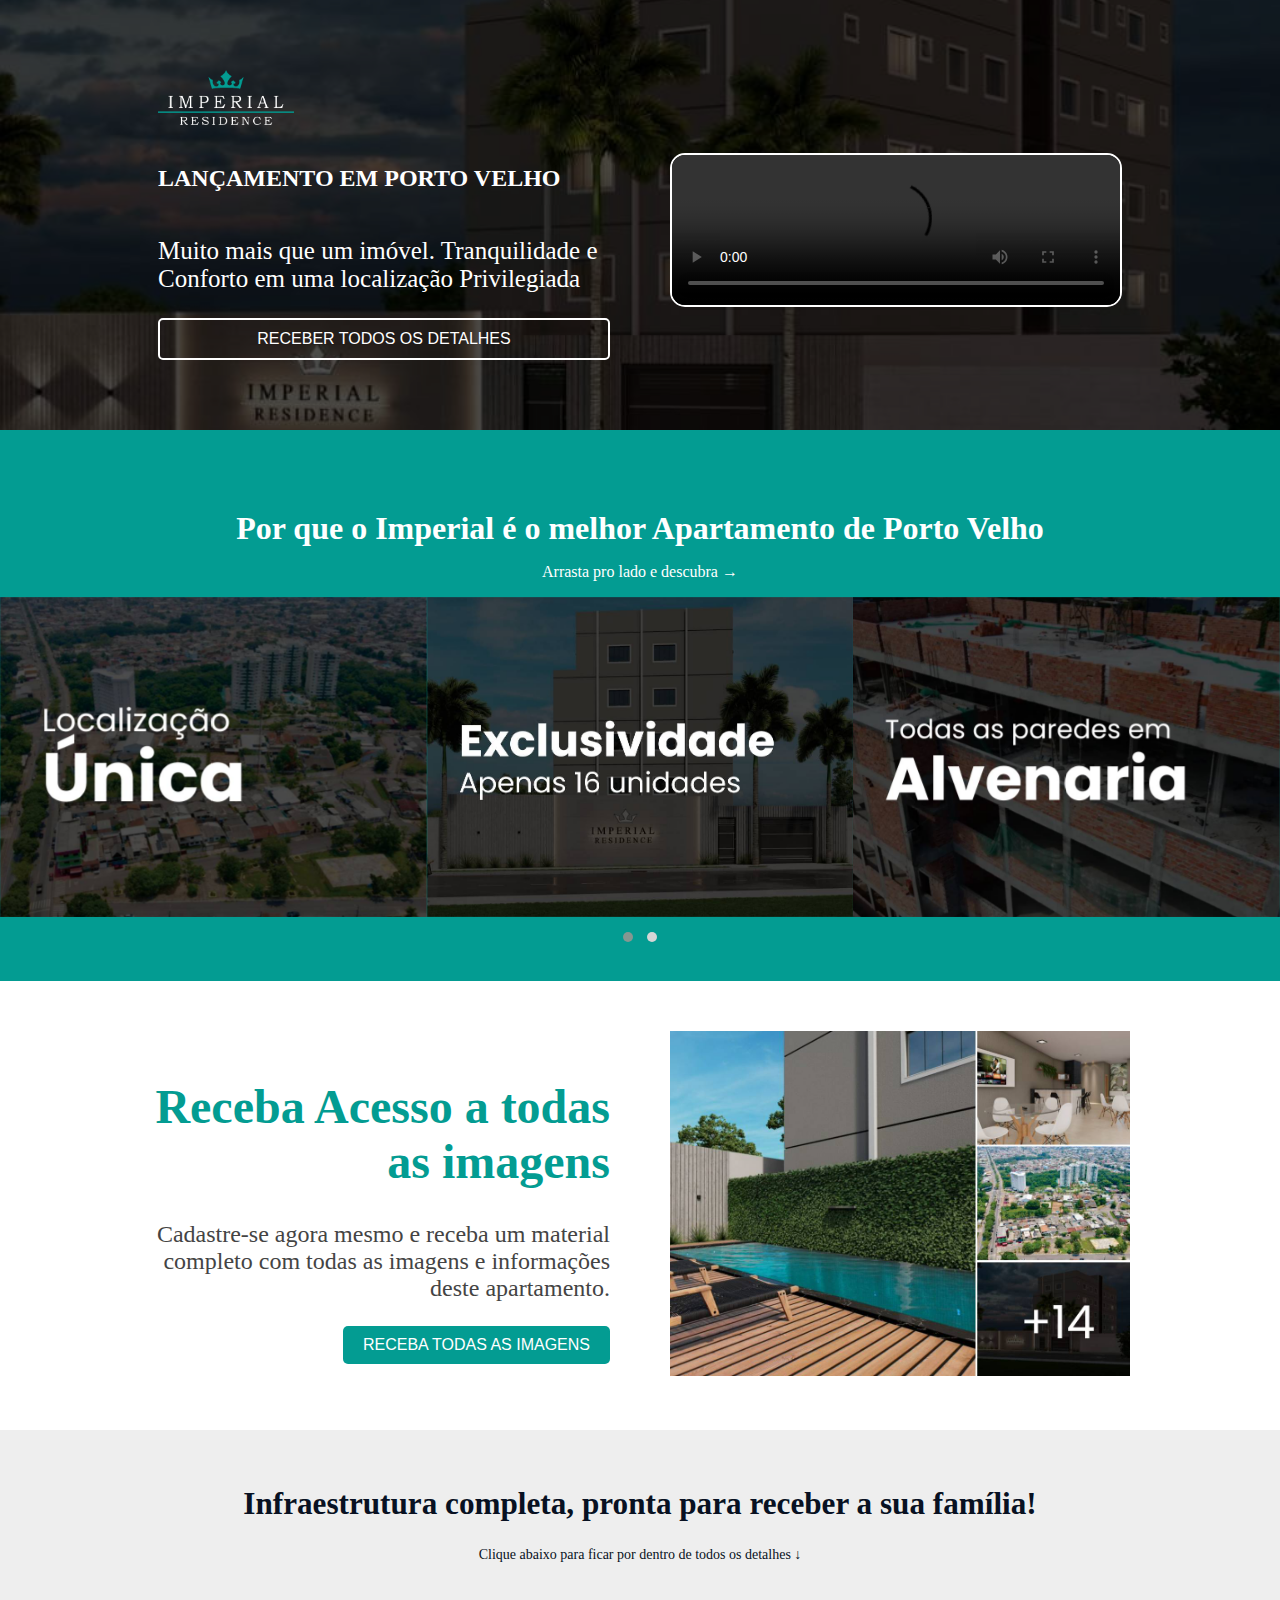
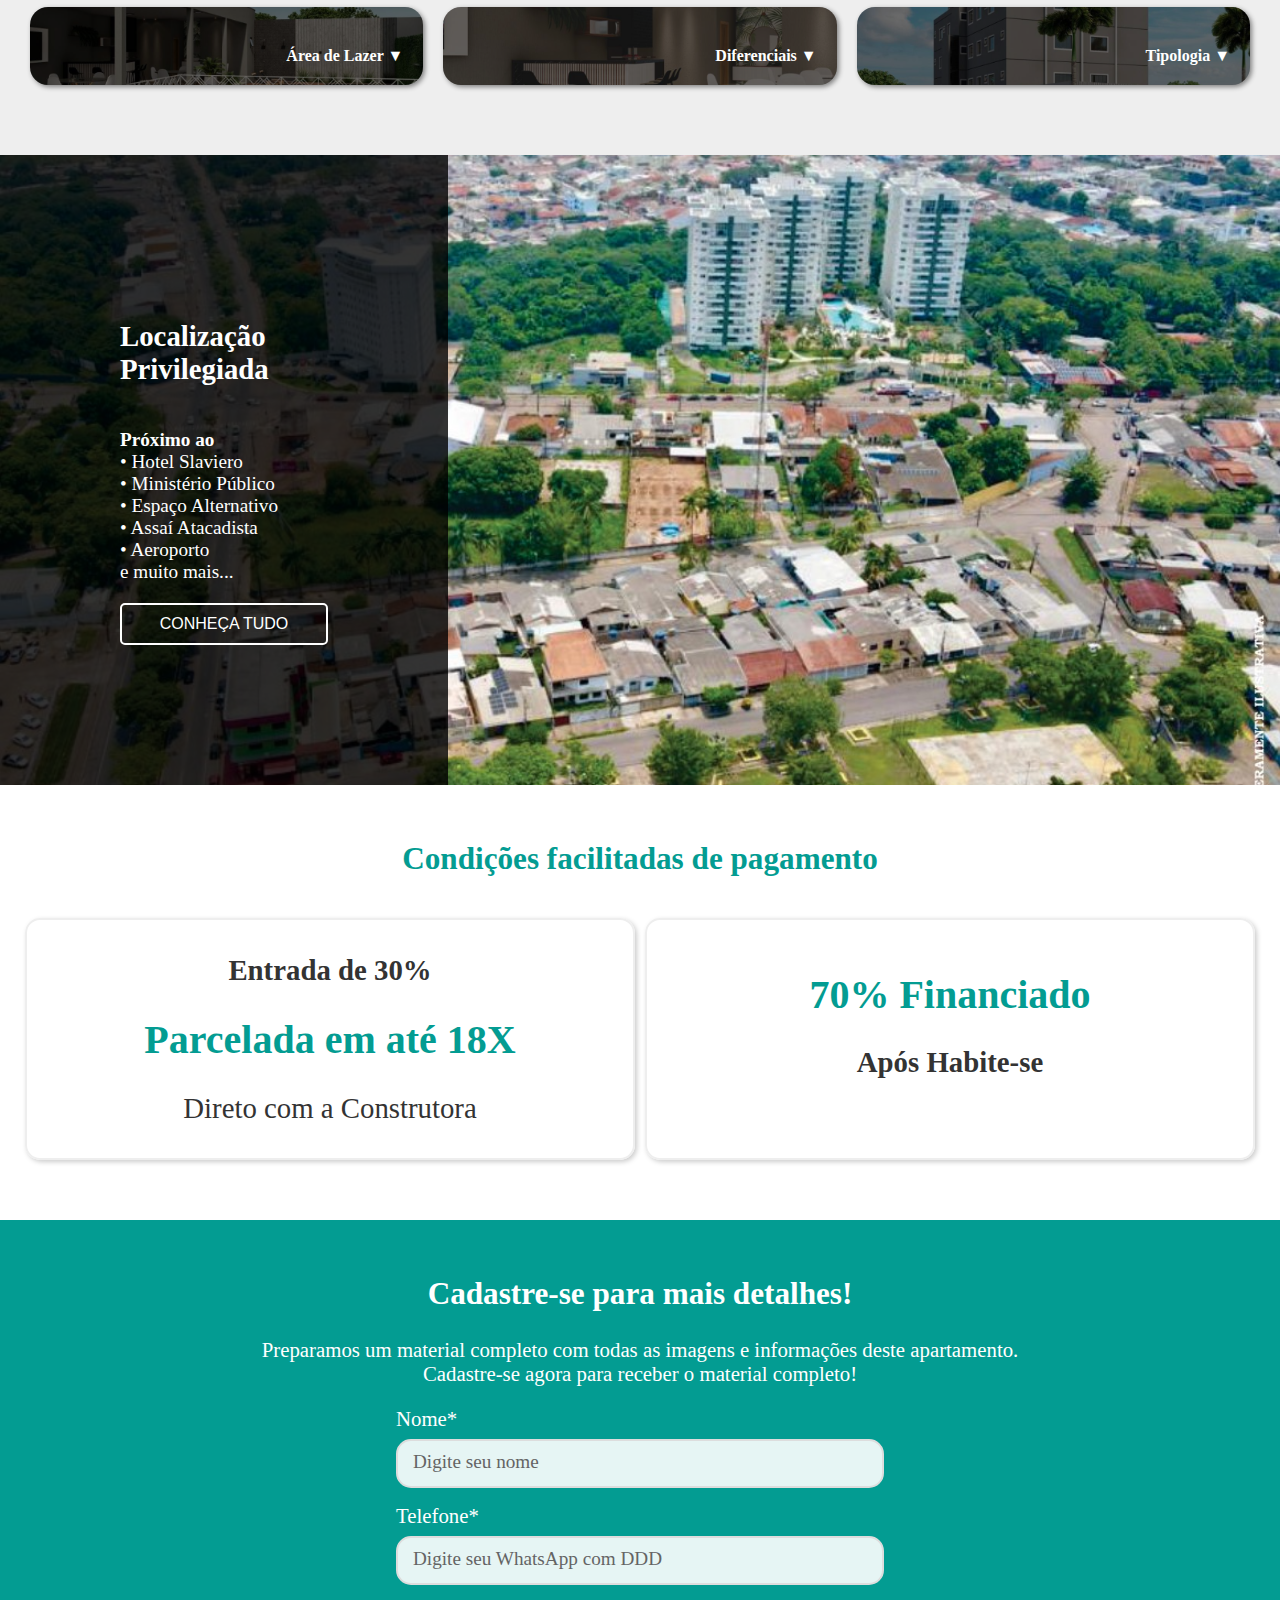
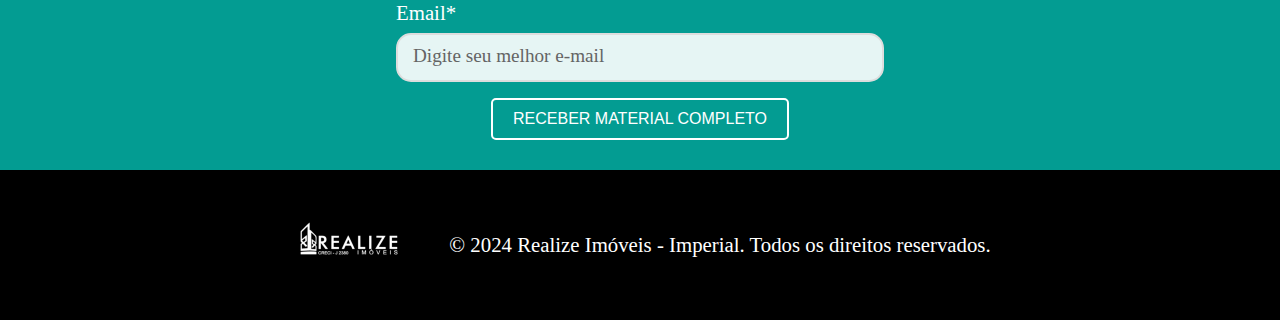
==== commit 23d0244b: "Update index.html" ====
--- a/index.html
+++ b/index.html
@@ -27,11 +27,11 @@
 t.src=v;s=b.getElementsByTagName(e)[0];
 s.parentNode.insertBefore(t,s)}(window, document,'script',
 'https://connect.facebook.net/en_US/fbevents.js');
-fbq('init', 'PIXEL_ID');
+fbq('init', '851786913671752');
 fbq('track', 'PageView');
 </script>
 <noscript><img height="1" width="1" style="display:none"
-src="https://www.facebook.com/tr?id=PIXEL_ID&ev=PageView&noscript=1"
+src="https://www.facebook.com/tr?id=851786913671752&ev=PageView&noscript=1"
 /></noscript>
 <!-- End Meta Pixel Code -->
 
@@ -226,7 +226,7 @@
 </footer>
     <script src="script.js"></script>
     <!-- Start of HubSpot Embed Code -->
-<script type="text/javascript" id="hs-script-loader" async defer src="//js.hs-scripts.com/24316432.js"></script>
+<script type="text/javascript" id="hs-script-loader" async defer src="//js.hs-scripts.com/22061060.js"></script>
 <!-- End of HubSpot Embed Code -->
   </body>
 </html>
